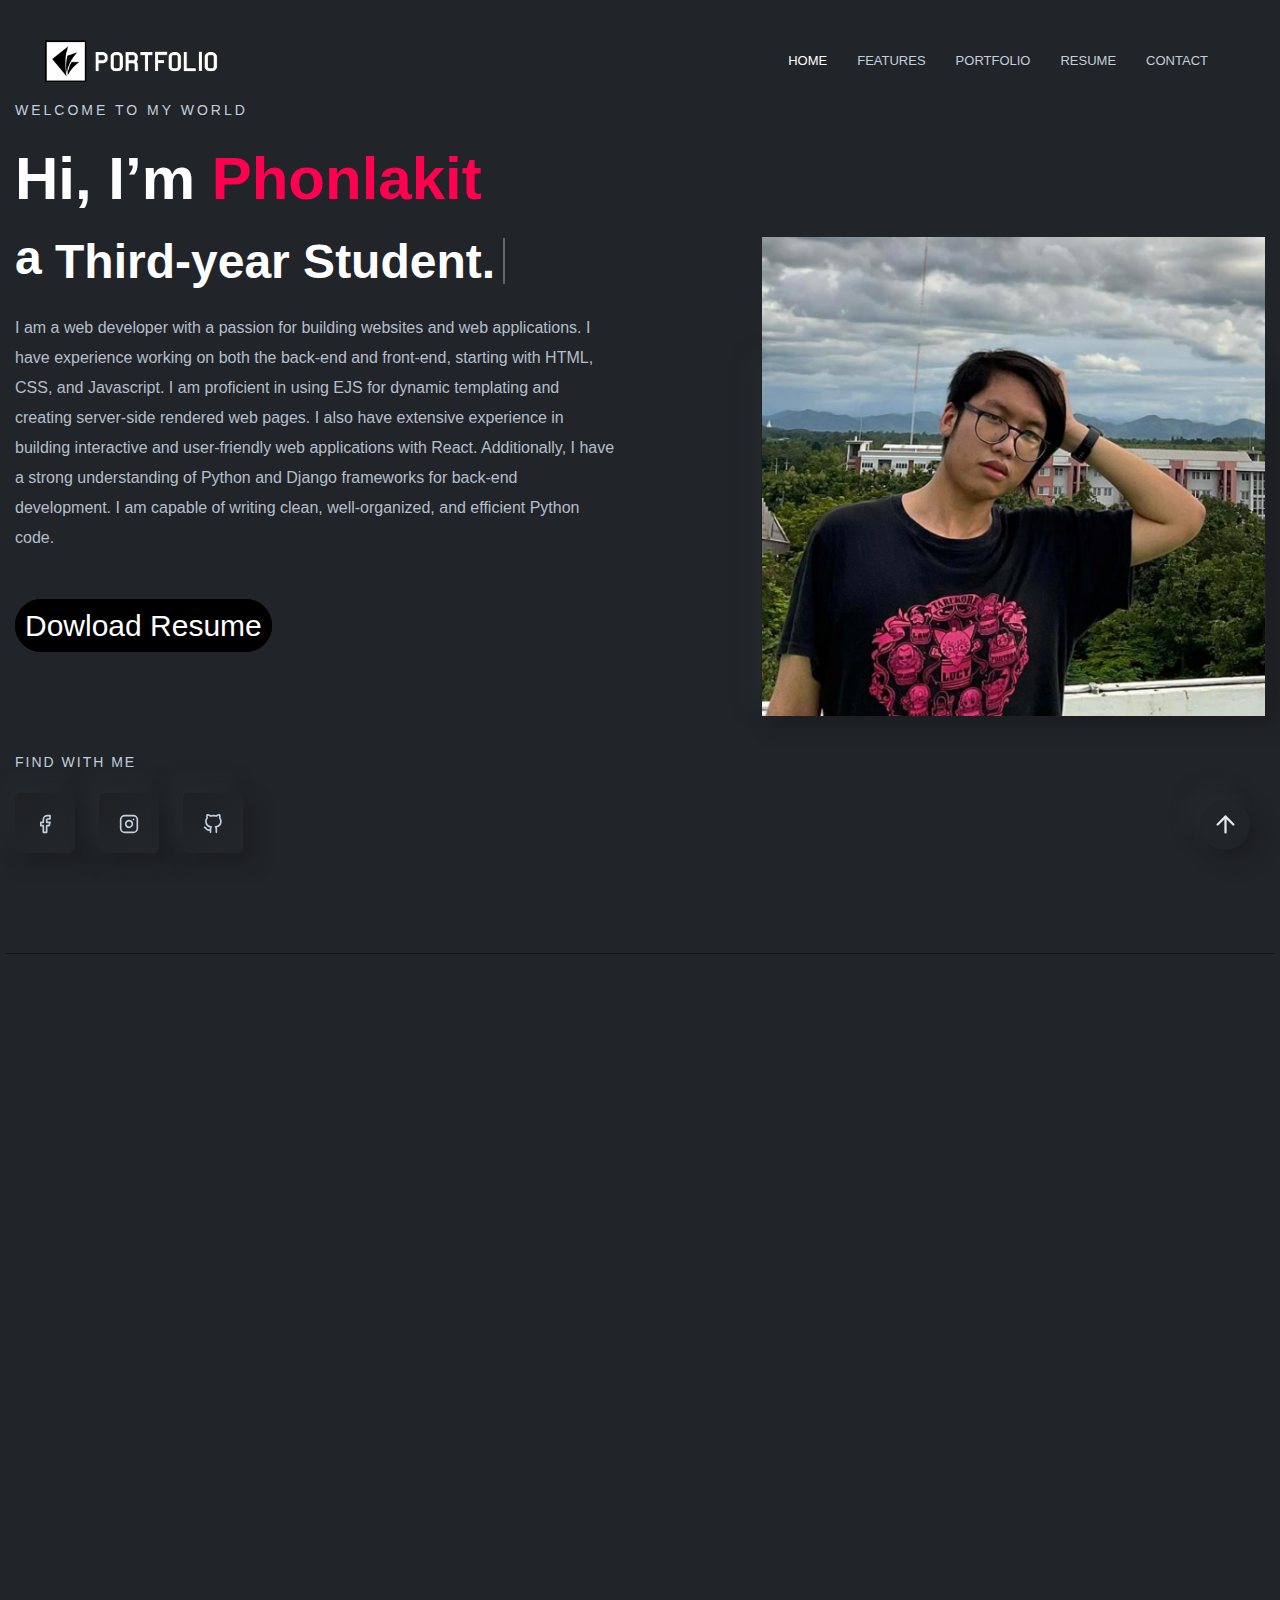
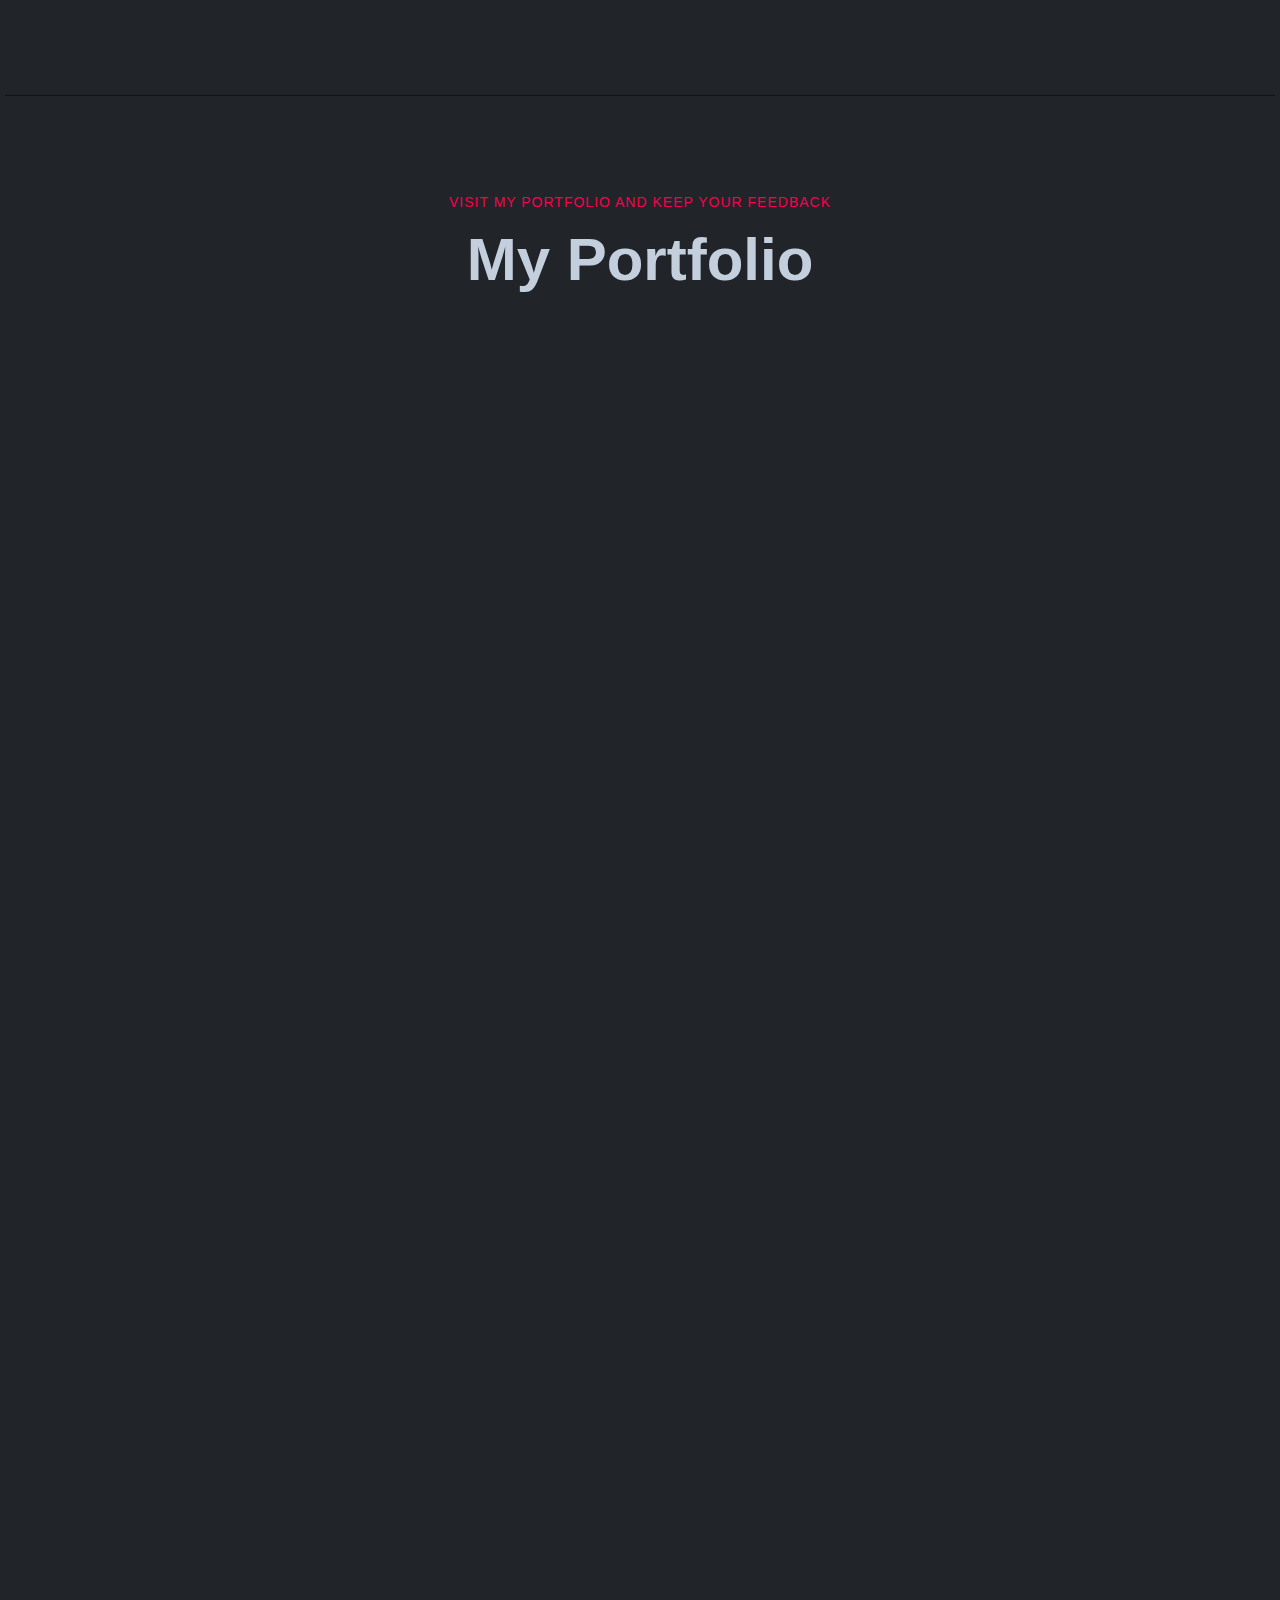
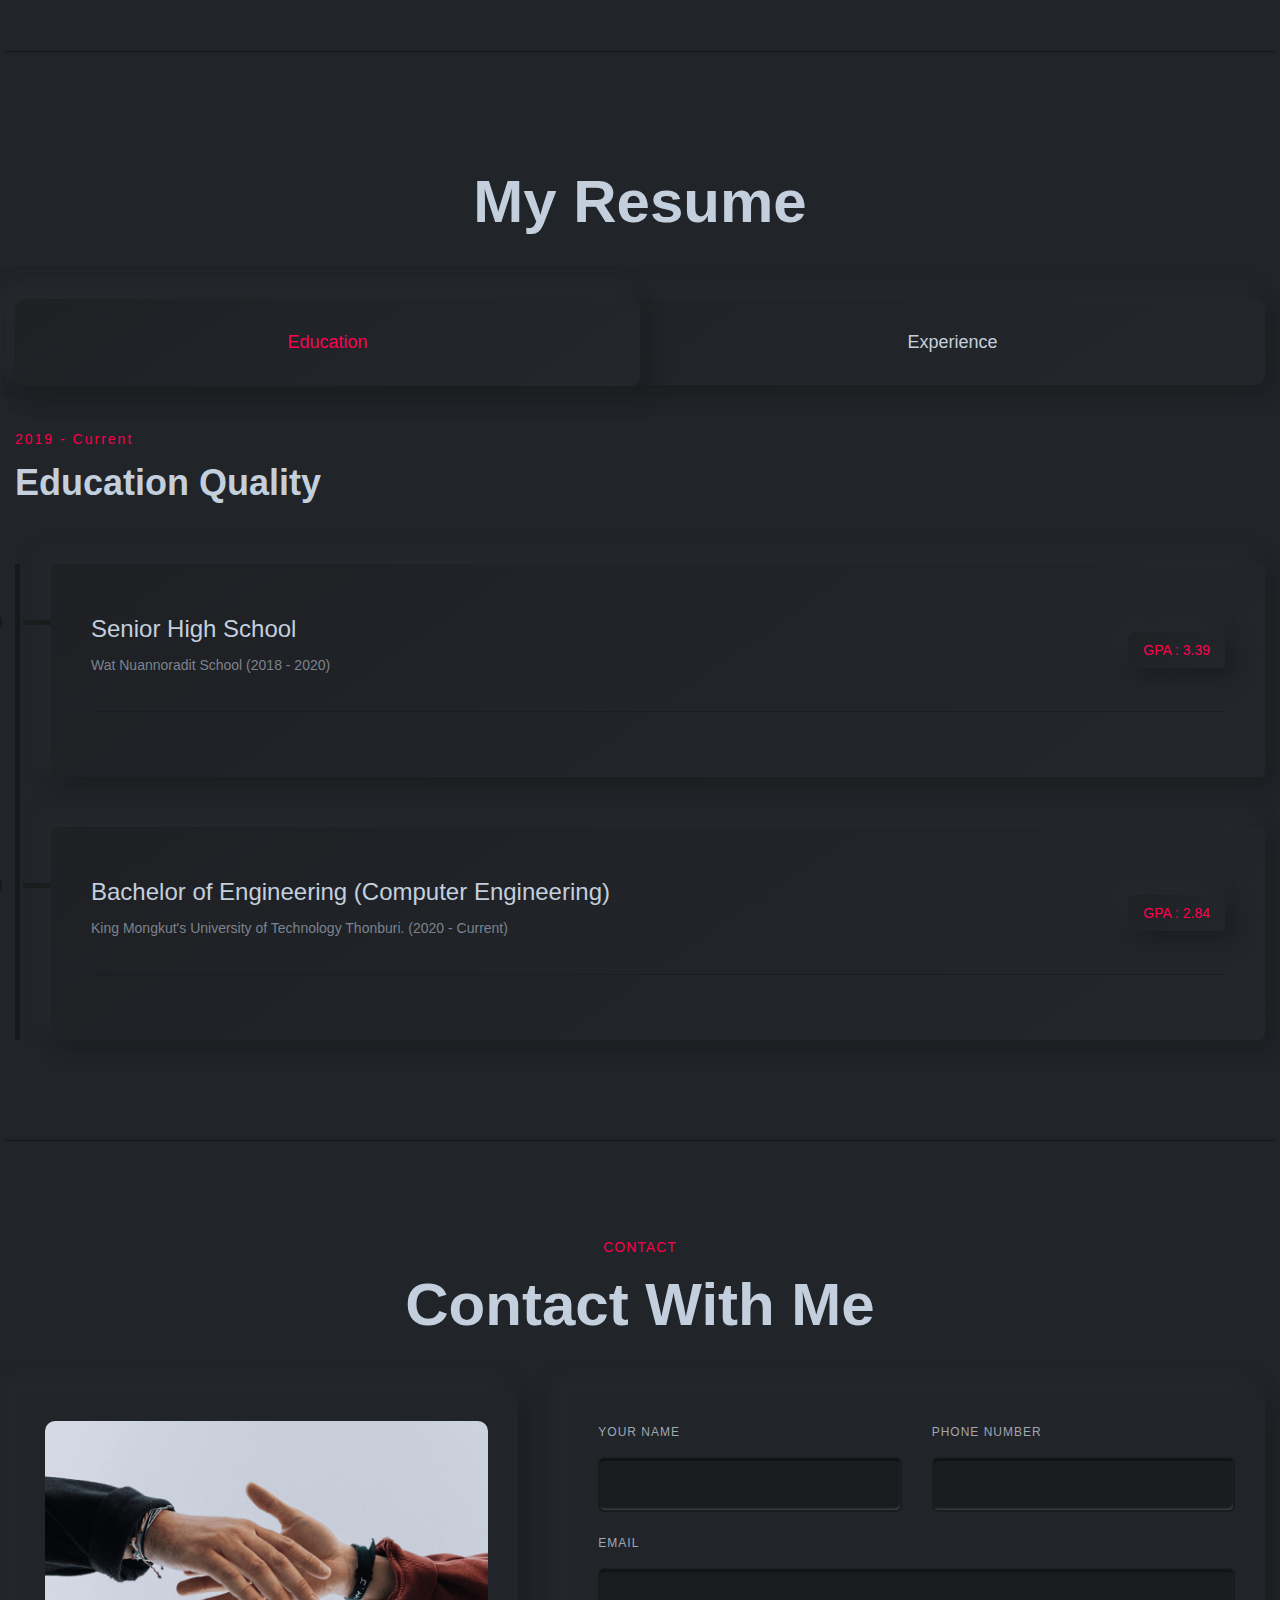
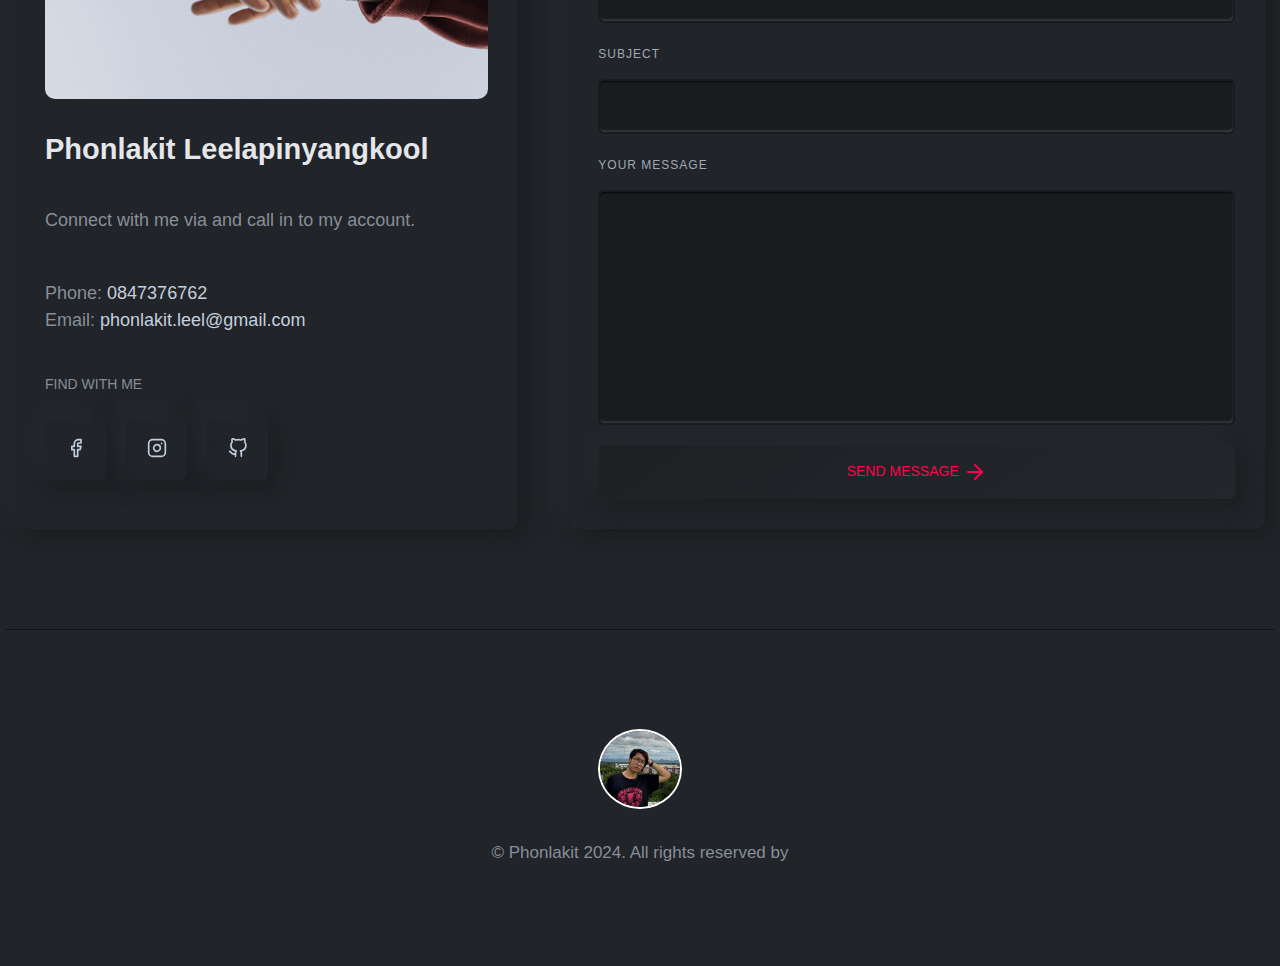
==== index.html @ 86d339d9 "Update index.html" ====
<!DOCTYPE html>
<html lang="en">

<head>
    <meta charset="utf-8">
    <meta http-equiv="x-ua-compatible" content="ie=edge">
    <title>Phonlakit Leelapinyangkool || Personal Portfolio</title>
    <meta name="robots" content="noindex, follow">
    <meta name="description" content="">
    <meta name="viewport" content="width=device-width, initial-scale=1, shrink-to-fit=no">
    <!-- Favicon -->
    <link rel="shortcut icon" type="image/x-icon" href="assets/images/favicon.ico">
    <!-- CSS 
    ============================================ -->
    <link rel="stylesheet" href="assets/css/vendor/bootstrap.min.css">
    <link rel="stylesheet" href="assets/css/vendor/slick.css">
    <link rel="stylesheet" href="assets/css/vendor/slick-theme.css">
    <link rel="stylesheet" href="assets/css/vendor/aos.css">
    <link rel="stylesheet" href="assets/css/plugins/feature.css">
    <!-- Style css -->
    <link rel="stylesheet" href="assets/css/style.css">
</head>

<body class="template-color-1 spybody" data-spy="scroll" data-target=".navbar-example2" data-offset="70">

    <!-- Start Header -->
    <header class="rn-header haeder-default black-logo-version header--fixed header--sticky">
        <div class="header-wrapper rn-popup-mobile-menu m--0 row align-items-center">
            <!-- Start Header Left -->
            <div class="col-lg-2 col-6">
                <div class="header-left">
                    <div class="logo">
                        <a href="index.html">
                            <img src="assets/images/logo/logo.png" alt="logo">
                        </a>
                    </div>
                </div>
            </div>
            <!-- End Header Left -->
            <!-- Start Header Center -->
            <div class="col-lg-10 col-6">
                <div class="header-center">
                    <nav id="sideNav" class="mainmenu-nav navbar-example2 d-none d-xl-block">
                        <!-- Start Mainmanu Nav -->
                        <ul class="primary-menu nav nav-pills">
                            <li class="nav-item"><a class="nav-link smoth-animation active" href="#home">Home</a></li>
                            <li class="nav-item"><a class="nav-link smoth-animation" href="#features">Features</a></li>
                            <li class="nav-item"><a class="nav-link smoth-animation" href="#portfolio">Portfolio</a></li>
                            <li class="nav-item"><a class="nav-link smoth-animation" href="#resume">Resume</a></li>
                            <li class="nav-item"><a class="nav-link smoth-animation" href="#contacts">Contact</a></li>
                        </ul>
                        <!-- End Mainmanu Nav -->
                    </nav>
                    <!-- Start Header Right  -->
                    <div class="header-right">
                        <!-- <a class="rn-btn" target="_blank" href="../../checkout/83025947/create_account.html?license=regular"><span>BUY NOW</span></a> -->
                        <div class="hamberger-menu d-block d-xl-none">
                            <i id="menuBtn" class="feather-menu humberger-menu"></i>
                        </div>
                        <div class="close-menu d-block">
                            <span class="closeTrigger">
                            <i data-feather="x"></i>
                        </span>
                        </div>
                    </div>
                    <!-- End Header Right  -->

                </div>
            </div>
            <!-- End Header Center -->
        </div>
    </header>
    <!-- End Header Area -->
    <!-- Start Popup Mobile Menu  -->
    <div class="popup-mobile-menu">
        <div class="inner">
            <div class="menu-top">
                <div class="menu-header">
                    <a class="logo" href="index.html">
                        <img src="assets/images/logo/logos-circle.png" alt="Personal Portfolio">
                    </a>
                    <div class="close-button">
                        <button class="close-menu-activation close"><i data-feather="x"></i></button>
                    </div>
                </div>
                <!-- <p class="discription">Inbio is a personal portfolio template. You can customize all.</p> -->
            </div>
            <div class="content">
                <ul class="primary-menu nav nav-pills">
                    <li class="nav-item"><a class="nav-link smoth-animation active" href="#home">Home</a></li>
                    <li class="nav-item"><a class="nav-link smoth-animation" href="#features">Features</a></li>
                    <li class="nav-item"><a class="nav-link smoth-animation" href="#portfolio">Portfolio</a></li>
                    <li class="nav-item"><a class="nav-link smoth-animation" href="#resume">Resume</a></li>
                    <li class="nav-item"><a class="nav-link smoth-animation" href="#contacts">Contact</a></li>
                </ul>
                <!-- social sharea area -->
                <div class="social-share-style-1 mt--40">
                    <span class="title">find with me</span>
                    <ul class="social-share d-flex liststyle">
                        <li class="facebook"><a href="https://www.facebook.com/profile.php?id=100003407221202"><svg xmlns="http://www.w3.org/2000/svg" width="24" height="24" viewbox="0 0 24 24" fill="none" stroke="currentColor" stroke-width="2" stroke-linecap="round" stroke-linejoin="round" class="feather feather-facebook">
                                    <path d="M18 2h-3a5 5 0 0 0-5 5v3H7v4h3v8h4v-8h3l1-4h-4V7a1 1 0 0 1 1-1h3z"></path>
                                </svg></a>
                        </li>
                        <li class="instagram"><a href="https://www.instagram.com/inaamajay/"><svg xmlns="http://www.w3.org/2000/svg" width="24" height="24" viewbox="0 0 24 24" fill="none" stroke="currentColor" stroke-width="2" stroke-linecap="round" stroke-linejoin="round" class="feather feather-instagram">
                                    <rect x="2" y="2" width="20" height="20" rx="5" ry="5"></rect>
                                    <path d="M16 11.37A4 4 0 1 1 12.63 8 4 4 0 0 1 16 11.37z"></path>
                                    <line x1="17.5" y1="6.5" x2="17.51" y2="6.5"></line>
                                </svg></a>
                        </li>
                    </ul>
                </div>
                <!-- end -->
            </div>
        </div>
    </div>
    <!-- End Popup Mobile Menu  -->

    <main class="main-page-wrapper">

        <!-- Start Slider Area -->
        <div id="home" class="rn-slider-area">
            <div class="slide slider-style-1">
                <div class="container">
                    <div class="row row--30 align-items-center">
                        <div class="order-2 order-lg-1 col-lg-7 mt_md--50 mt_sm--50 mt_lg--30">
                            <div class="content">
                                <div class="inner">
                                    <span class="subtitle">Welcome to my world</span>
                                    <h1 class="title">Hi, I’m <span>Phonlakit</span><br>
                                        <span class="header-caption" id="page-top">
                                            <!-- type headline start-->
                                            <span class="cd-headline clip is-full-width">
                                                <span>a </span>
                                        <!-- ROTATING TEXT -->
                                        <span class="cd-words-wrapper">
                                                    <b class="is-visible">Third-year Student.</b>
                                                    <b class="is-hidden">Back-End Developer.</b>
                                                    <b class="is-hidden">Front-End Developer.</b>
                                                </span>
                                        </span>
                                        <!-- type headline end -->
                                        </span>
                                    </h1>

                                    <div>
                                        <p class="description">I am a web developer with a passion for building websites and web applications. 
                                            I have experience working on both the back-end and front-end, starting with HTML, CSS, and Javascript. 
                                            I am proficient in using EJS for dynamic templating and creating server-side rendered web pages. 
                                            I also have extensive experience in building interactive and user-friendly web applications with React. Additionally, 
                                            I have a strong understanding of Python and Django frameworks for back-end development. 
                                            I am capable of writing clean, well-organized, and efficient Python code.</p> 
                                    </div>
                                    <div class="link_resume">
                                        <a class="link_resumes" href="https://drive.google.com/file/d/1Z5lo0MT5Xwk8sVPKBEE-4_jpTLNF9x72/view?usp=sharing" download > Dowload Resume </a>
                                    </div>
                                </div>
                                <div class="row">
                                    <div class="col-lg-6 col-xl-6 col-md-6 col-sm-6 col-12">
                                        <div class="social-share-inner-left">
                                            <span class="title">find with me</span>
                                            <ul class="social-share d-flex liststyle">
                                                <li class="facebook"><a href="https://www.facebook.com/profile.php?id=100003407221202"><i data-feather="facebook"></i></a>
                                                <li class="instagram"><a href="https://www.instagram.com/plk_few/"><i data-feather="instagram"></i></a>
                                                <li class="github"><a href="https://github.com/0Phonlakit"><i data-feather="github"></i></a>
                                            </ul>
                                        </div>
                                    </div>
                                </div>
                            </div>
                        </div>

                        <div class="order-1 order-lg-2 col-lg-5">
                            <div class="thumbnail">
                                <div class="inner">
                                    <img src="assets/images/slider/my-picture.png" alt="Personal Portfolio Images">
                                </div>
                            </div>
                        </div>
                    </div>
                </div>
            </div>
        </div>
        <!-- End Slider Area -->

        <!-- Start Service Area -->
        <div class="rn-service-area rn-section-gap section-separator" id="features">
            <div class="container">
                <div class="row">
                    <div class="col-lg-12">
                        <div class="section-title text-left" data-aos="fade-up" data-aos-duration="500" data-aos-delay="100" data-aos-once="true">
                            <span class="subtitle">Features</span>
                            <h2 class="title">What I Do</h2>
                        </div>
                    </div>
                </div>
                <div class="row row--25 mt_md--10 mt_sm--10">

                    <!-- Start Single Service -->
                    <div data-aos="fade-up" data-aos-duration="500" data-aos-delay="100" data-aos-once="true" class="col-lg-6 col-xl-4 col-md-6 col-sm-12 col-12 mt--50 mt_md--30 mt_sm--30">
                        <div class="rn-service">
                            <div class="inner">
                                <div class="icon">
                                    <i data-feather="grid"></i>
                                </div>
                                <div class="content">
                                    <h4 class="title"><a href="#">Back-End Development</a></h4>
                                    <p class="description">I have experience using Express.js and Django. I have efficiently developed back-end applications with proven expertise in delivering accurate and responsive results.</p>
                                </div>
                            </div>
                            <a class="over-link" href="#"></a>
                        </div>
                    </div>
                    <!-- End SIngle Service -->
                    <!-- Start Single Service -->
                    <div data-aos="fade-up" data-aos-duration="500" data-aos-delay="300" data-aos-once="true" class="col-lg-6 col-xl-4 col-md-6 col-sm-12 col-12 mt--50 mt_md--30 mt_sm--30">
                        <div class="rn-service">
                            <div class="inner">
                                <div class="icon">
                                    <i data-feather="layout"></i>
                                </div>
                                <div class="content">
                                    <h4 class="title"><a href="#">Front-End Development</a></h4>
                                    <p class="description"> I have experience using HTML, CSS, JavaScript, React, and jQuery. I have efficiently developed my front-end skills and have the ability to design and build effective and visually appealing web pages.</p>
                                </div>
                            </div>
                            <a class="over-link" href="#"></a>
                        </div>
                    </div>
                    <!-- End SIngle Service -->
                    <!-- Start Single Service -->
                    <div data-aos="fade-up" data-aos-duration="500" data-aos-delay="500" data-aos-once="true" class="col-lg-6 col-xl-4 col-md-6 col-sm-12 col-12 mt--50 mt_md--30 mt_sm--30">
                        <div class="rn-service">
                            <div class="inner">
                                <div class="icon">
                                    <i data-feather="check"></i>
                                </div>
                                <div class="content">
                                    <h4 class="title"><a href="#">Software Tester</a></h4>
                                    <p class="description"> I have experience using Postman to rigorously test my application by meticulously inspecting various HTTP requests originating from the website.</p>
                                    <!-- <a class="read-more-button" href="#"><i class="feather-arrow-right"></i></a> -->
                                </div>
                            </div>
                            <a class="over-link" href="#"></a>
                        </div>
                    </div>
                    <!-- End SIngle Service -->
                </div>
            </div>
        </div>
        <!-- End Service Area  -->

        <!-- Start Portfolio Area -->
        <div class="rn-portfolio-area rn-section-gap section-separator" id="portfolio">
            <div class="container">
                <div class="row">
                    <div class="col-lg-12">
                        <div class="section-title text-center">
                            <span class="subtitle">Visit my portfolio and keep your feedback</span>
                            <h2 class="title">My Portfolio</h2>
                        </div>
                    </div>
                </div>

                <div class="row row--25 mt--10 mt_md--10 mt_sm--10">
                    <!-- Start Single Portfolio -->
                    <div data-aos="fade-up" data-aos-delay="100" data-aos-once="true" class="col-lg-6 col-xl-4 col-md-6 col-12 mt--50 mt_md--30 mt_sm--30">
                        <div class="rn-portfolio" data-toggle="modal" data-target="#exampleModalCenterr">
                            <div class="inner">
                                <div class="thumbnail" style="overflow: auto; height: 200px;">
                                    <a href="javascript:void(0)">
                                        <img src="assets/images/portfolio/portfolio-00.png"  style="height:156px;" alt="Personal Portfolio Images">
                                    </a>
                                </div>
                                <div class="content">
                                    <div class="category-info">
                                        <div class="category-list">
                                            <a href="javascript:void(0)">Website</a>
                                        </div>
                                        <div class="meta">
                                            <span><a href="javascript:void(0)"><i class="feather-heart"></i></a> 71 </span>
                                        </div>
                                    </div>
                                    <h4 class="title"><a href="javascript:void(0)">Chat App<i class="feather-arrow-up-right"></i></a></h4>
                                </div>
                            </div>
                        </div>
                    </div>
                    <!-- End Single Portfolio -->
                    <!-- Start Single Portfolio -->
                    <div data-aos="fade-up" data-aos-delay="100" data-aos-once="true" class="col-lg-6 col-xl-4 col-md-6 col-12 mt--50 mt_md--30 mt_sm--30">
                        <div class="rn-portfolio" data-toggle="modal" data-target="#ee">
                            <div class="inner">
                                <div class="thumbnail" style="overflow: auto; height: 200px;">
                                    <a href="javascript:void(0)">
                                        <img src="assets/images/portfolio/portfolio-01.png"  style="height:156px;" alt="Personal Portfolio Images">
                                    </a>
                                </div>
                                <div class="content">
                                    <div class="category-info">
                                        <div class="category-list">
                                            <a href="javascript:void(0)">Website</a>
                                        </div>
                                        <div class="meta">
                                            <span><a href="javascript:void(0)"><i class="feather-heart"></i></a> 39 </span>
                                            </div>
                                        </div>
                                    <h4 class="title"><a href="javascript:void(0)">Books Reviewer App<i class="feather-arrow-up-right"></i></a></h4>
                                </div>
                            </div>
                        </div>
                    </div>
                            <!-- End Single Portfolio -->
                    <!-- Start Single Portfolio -->
                    <div data-aos="fade-up" data-aos-delay="300" data-aos-once="true" class="col-lg-6 col-xl-4 col-md-6 col-12 mt--50 mt_md--30 mt_sm--30">
                        <div class="rn-portfolio" data-toggle="modal" data-target="#exampleModalCente">
                            <div class="inner">
                                <div class="thumbnail" style="overflow: auto; height: 200px;">
                                    <a href="javascript:void(0)">
                                        <img src="assets/images/portfolio/portfolio-02.png"  style="height:156px;"  alt="Personal Portfolio Images">
                                    </a>
                                </div>
                                <div class="content">
                                    <div class="category-info">
                                        <div class="category-list">
                                            <a href="javascript:void(0)">Website</a>
                                        </div>
                                        <div class="meta">
                                            <span><a href="javascript:void(0)"><i class="feather-heart"></i></a> 120 </span>
                                        </div>
                                    </div>
                                    <h4 class="title"><a href="javascript:void(0)">E-commerce Website<i class="feather-arrow-up-right"></i></a></h4>
                                </div>
                            </div>
                        </div>
                    </div>
                    <!-- End Single Portfolio -->

                    <!-- Start Single Portfolio -->
                    <div data-aos="fade-up" data-aos-delay="100" data-aos-once="true" class="col-lg-6 col-xl-4 col-md-6 col-12 mt--50 mt_md--30 mt_sm--30">
                        <div class="rn-portfolio" data-toggle="modal" data-target="#exampleModalCent">
                            <div class="inner">
                                <div class="thumbnail" style="overflow: auto; height: 200px;">
                                    <a href="javascript:void(0)">
                                        <img src="assets/images/portfolio/portfolio-03.png"  style="height:156px;"   alt="Personal Portfolio Images">
                                    </a>
                                </div>
                                <div class="content">
                                    <div class="category-info">
                                        <div class="category-list">
                                            <a href="javascript:void(0)">Design Desktop App</a>
                                        </div>
                                        <div class="meta">
                                            <span><a href="javascript:void(0)"><i class="feather-heart"></i></a> 67 </span>
                                        </div>
                                    </div>
                                    <h4 class="title"><a href="javascript:void(0)">Spotify Desktop<i class="feather-arrow-up-right"></i></a></h4>
                                </div>
                            </div>
                        </div>
                    </div>
                    <!-- End Single Portfolio -->

                    <!-- Start Single Portfolio -->
                    <div data-aos="fade-up" data-aos-delay="100" data-aos-once="true" class="col-lg-6 col-xl-4 col-md-6 col-12 mt--50 mt_md--30 mt_sm--30">
                        <div class="rn-portfolio" data-toggle="modal" data-target="#exampleModalCen">
                            <div class="inner">
                                <div class="thumbnail" style="overflow: auto; height: 200px;">
                                    <a href="javascript:void(0)">
                                        <img src="assets/images/portfolio/portfolio-04.png"  style="height:156px;"   alt="Personal Portfolio Images">
                                    </a>
                                </div>
                                <div class="content">
                                    <div class="category-info">
                                        <div class="category-list">
                                            <a href="javascript:void(0)">Website</a>
                                        </div>
                                        <div class="meta">
                                            <span><a href="javascript:void(0)"><i class="feather-heart"></i></a> 80 </span>
                                        </div>
                                    </div>
                                    <h4 class="title"><a href="javascript:void(0)">Weather Website<i class="feather-arrow-up-right"></i></a></h4>
                                </div>
                            </div>
                        </div>
                    </div>
                    <!-- End Single Portfolio -->

                    <!-- Start Single Portfolio -->
                    <div data-aos="fade-up" data-aos-delay="300" data-aos-once="true" class="col-lg-6 col-xl-4 col-md-6 col-12 mt--50 mt_md--30 mt_sm--30">
                        <div class="rn-portfolio" data-toggle="modal" data-target="#exampleModalCe">
                            <div class="inner">
                                <div class="thumbnail" style="overflow: auto; height: 200px;">
                                    <a href="javascript:void(0)">
                                        <img src="assets/images/portfolio/portfolio-05.png"  style="height:156px;"  alt="Personal Portfolio Images">
                                    </a>
                                </div>
                                <div class="content">
                                    <div class="category-info">
                                        <div class="category-list">
                                            <a href="javascript:void(0)">Website</a>
                                        </div>
                                        <div class="meta">
                                            <span><a href="javascript:void(0)"><i class="feather-heart"></i></a> 20 </span>
                                        </div>
                                    </div>
                                    <h4 class="title"><a href="javascript:void(0)">Blog Website<i class="feather-arrow-up-right"></i></a></h4>
                                </div>
                            </div>
                        </div>
                    </div>
                    <!-- End Single Portfolio -->

                    <!-- Start Single Portfolio -->
                    <div data-aos="fade-up" data-aos-delay="500" data-aos-once="true" class="col-lg-6 col-xl-4 col-md-6 col-12 mt--50 mt_md--30 mt_sm--30">
                        <div class="rn-portfolio" data-toggle="modal" data-target="#exampleModal">
                            <div class="inner">
                                <div class="thumbnail" style="overflow: auto; height: 200px;">
                                    <a href="javascript:void(0)">
                                        <img src="assets/images/portfolio/portfolio-06.png" style="height:156px;" alt="Personal Portfolio Images">
                                    </a>
                                </div>
                                <div class="content">
                                    <div class="category-info">
                                        <div class="category-list">
                                            <a href="javascript:void(0)">Static Website</a>
                                        </div>
                                        <div class="meta">
                                            <span><a href="javascript:void(0)"><i class="feather-heart"></i></a> 5 </span>
                                        </div>
                                    </div>
                                    <h4 class="title"><a href="javascript:void(0)">Dice Game<i class="feather-arrow-up-right"></i></a></h4>
                                </div>
                            </div>
                        </div>
                    </div>
                    <!-- End Single Portfolio -->
                </div>
            </div>
        </div>
        <!-- End portfolio Area -->

        <!-- Start Resume Area -->
        <div class="rn-resume-area rn-section-gap section-separator" id="resume">
            <div class="container">
                <div class="row">
                    <div class="col-lg-12">
                        <div class="section-title text-center">
                            <h2 class="title">My Resume</h2>
                        </div>
                    </div>
                </div>
                <div class="row mt--45">
                    <div class="col-lg-12">
                        <ul class="rn-nav-list nav nav-tabs nav-fill" id="myTabs" role="tablist">
                            <li class="nav-item">
                                <a class="nav-link active" id="education-tab" data-toggle="tab" href="#education" role="tab" aria-controls="education" aria-selected="true">education</a>
                            </li>
                        <li class="nav-item">
                            <a class="nav-link" id="experience-tab" data-toggle="tab" href="#experience" role="tab" aria-controls="experience" aria-selected="false">experience</a>
                        </li>
                    </ul>
                        <!-- Start Tab Content Wrapper  -->
                        <div class="rn-nav-content tab-content" id="myTabContents">
                            <!-- Start Single Tab  -->
                            <div class="tab-pane show active fade single-tab-area" id="education" role="tabpanel" aria-labelledby="education-tab">
                                <div class="personal-experience-inner mt--40">
                                    <div class="row">
                                        <!-- Start Skill List Area  -->
                                        <div class="col-lg-12 col-md-12 col-12">
                                            <div class="content">
                                                <span class="subtitle">2019 - Current</span>
                                                <h4 class="maintitle">Education Quality</h4>
                                                <div class="experience-list">

                                                    <!-- Start Single List  -->
                                                    <div class="resume-single-list">
                                                        <div class="inner">
                                                            <div class="heading">
                                                                <div class="title">
                                                                    <h4>Senior High School</h4>
                                                                    <span>Wat Nuannoradit School (2018 - 2020)</span>
                                                                </div>
                                                                <div class="date-of-time">
                                                                    <span>GPA : 3.39</span>
                                                                </div>
                                                            </div>

                                                        </div>
                                                    </div>
                                                    <!-- End Single List  -->

                                                    <!-- Start Single List  -->
                                                    <div class="resume-single-list">
                                                        <div class="inner">
                                                            <div class="heading">
                                                                <div class="title">
                                                                    <h4>Bachelor of Engineering (Computer Engineering) </h4>
                                                                    <span>King Mongkut's University of Technology Thonburi. (2020 - Current)</span>
                                                                </div>
                                                                <div class="date-of-time">
                                                                    <span>GPA : 2.84</span>
                                                                </div>
                                                            </div>
                                                        </div>
                                                    </div>
                                                    <!-- End Single List  -->
                                                </div>
                                            </div>
                                        </div>
                                    </div>
                                </div>
                            </div>
                            <!-- End Skill List Area  -->
                            <!-- Start Single Tab  -->
                            <div class="tab-pane fade" id="experience" role="tabpanel" aria-labelledby="experience-tab">
                                <div class="personal-experience-inner mt--40">
                                    <div class="row">
                                        <!-- Start Skill List Area 2nd  -->
                                        <div class="col-lg-12 col-md-12 col-12 mt_md--60 mt_sm--60">
                                            <div class="content">
                                                <span class="subtitle">2021 - Current</span>
                                                <h4 class="maintitle">Experience</h4>
                                                <div class="experience-list">

                                                    <!-- Start Single List  -->
                                                    <div class="resume-single-list">
                                                        <div class="inner">
                                                            <div class="heading">
                                                                <div class="title">
                                                                    <h4>Project on Internet of Things (IoT)</h4>
                                                                    <span>Project in Year 1</span>
                                                                </div>
                                                                <div class="date-of-time">
                                                                    <span> 2021 </span>
                                                                </div>
                                                            </div>
                                                            <p class="description">I developed a simulated Network Attached Storage (NAS) application on a Raspberry Pi 5, which is still on a local network.</p>
                                                        </div>
                                                    </div>
                                                    <!-- End Single List  -->

                                                    <!-- Start Single List  -->
                                                    <div class="resume-single-list">
                                                        <div class="inner">
                                                            <div class="heading">
                                                                <div class="title">
                                                                    <h4>Project on Electric Vehicle Electrical System Installation</h4>
                                                                    <span>Project in Year 2</span>
                                                                </div>
                                                                <div class="date-of-time">
                                                                    <span> 2022 </span>
                                                                </div>
                                                            </div>
                                                            <p class="description">This was a project I worked on with mechanical engineering students in my second year. My role was to install the electrical system for the electric car, including the forward propulsion system, the reverse propulsion system, and the braking system.</p>
                                                        </div>
                                                    </div>
                                                    <!-- End Single List  -->

                                                    <!-- Start Single List  -->
                                                    <div class="resume-single-list">
                                                        <div class="inner">
                                                            <div class="heading">
                                                                <div class="title">
                                                                    <h4>Website Developer</h4>
                                                                    <span>Project in Year 3</span>
                                                                </div>
                                                                <div class="date-of-time">
                                                                    <span> 2023 </span>
                                                                </div>
                                                            </div>
                                                            <p class="description">This was a project where I developed an e-commerce application for buying and selling products through an online website. The website included various features such as a product purchase system, a member registration and login system, and a product search system.</p>
                                                        </div>
                                                    </div>
                                                </div>
                                            </div>
                                        </div>
                                    </div>
                                </div>
                            </div>
                            <!-- End Single Tab  -->
                        </div>
                    </div>
                </div>
            </div>
        </div>
        <!-- End Resume Area -->
        <!-- Start Testimonia Area  -->

        <!-- End Testimonia Area  -->
        <!-- Start Client Area -->

        <!-- ENd Mews Area -->
        <!-- Start Contact section -->
        <div class="rn-contact-area rn-section-gap section-separator" id="contacts">
            <div class="container">
                <div class="row">
                    <div class="col-lg-12">
                        <div class="section-title text-center">
                            <span class="subtitle">Contact</span>
                            <h2 class="title">Contact With Me</h2>
                        </div>
                    </div>
                </div>
                <div class="row mt--50 mt_md--40 mt_sm--40 mt-contact-sm">
                    <div class="col-lg-5">
                        <div class="contact-about-area">
                            <div class="thumbnail">
                                <img src="assets/images/contact/contact1.png" alt="contact-img">
                            </div>
                            <div class="title-area">
                                <h4 class="title">Phonlakit Leelapinyangkool</h4>
                                <hr />
                            </div>
                            <div class="description">
                                <p>Connect with me via and call in to my account.</p>
                                <hr />
                                <span class="phone">Phone: <a href="#">0847376762</a></span>
                                <span class="mail">Email: <a href="mailto:phonlakit.leel@gmail.com">phonlakit.leel@gmail.com</a></span>
                                <hr />
                            </div>
                            <div class="social-area">
                                <div class="name">FIND WITH ME</div>
                                <div class="social-icone">
                                    <a href="https://www.facebook.com/profile.php?id=100003407221202"><i data-feather="facebook"></i></a>
                                    <a href="https://www.instagram.com/plk_few/"><i data-feather="instagram"></i></a>
                                    <a href="https://github.com/0Phonlakit"><i data-feather="github"></i></a>
                                </div>
                            </div>
                        </div>
                    </div>
                    <div data-aos-delay="600" class="col-lg-7 contact-input">
                        <div class="contact-form-wrapper">
                            <div class="introduce">

                                <form class="rnt-contact-form rwt-dynamic-form row" id="contact-form" method="POST" action="mail.php">

                                    <div class="col-lg-6">
                                        <div class="form-group">
                                            <label for="contact-name">Your Name</label>
                                            <input class="form-control form-control-lg" name="contact-name" id="contact-name" type="text">
                                        </div>
                                    </div>

                                    <div class="col-lg-6">
                                        <div class="form-group">
                                            <label for="contact-phone">Phone Number</label>
                                            <input class="form-control" name="contact-phone" id="contact-phone" type="text">
                                        </div>
                                    </div>

                                    <div class="col-lg-12">
                                        <div class="form-group">
                                            <label for="contact-email">Email</label>
                                            <input class="form-control form-control-sm" id="contact-email" name="contact-email" type="email">
                                        </div>
                                    </div>

                                    <div class="col-lg-12">
                                        <div class="form-group">
                                            <label for="subject">subject</label>
                                            <input class="form-control form-control-sm" id="subject" name="subject" type="text">
                                        </div>
                                    </div>

                                    <div class="col-lg-12">
                                        <div class="form-group">
                                            <label for="contact-message">Your Message</label>
                                            <textarea name="contact-message" id="contact-message" cols="30" rows="10"></textarea>
                                        </div>
                                    </div>

                                    <div class="col-lg-12">
                                        <button name="submit" type="submit" id="submit" class="rn-btn">
                                            <span>SEND MESSAGE</span>
                                            <i data-feather="arrow-right"></i>
                                        </button>
                                    </div>
                                </form>
                            </div>
                        </div>
                    </div>
                </div>
            </div>
        </div>
        <!-- End Contuct section -->

   <!-- Modal Portfolio Body area Start -->
   <div class="modal fade" id="exampleModalCenterr" tabindex="-1" role="dialog" aria-hidden="true">
    <div class="modal-dialog modal-dialog-centered" role="document">
        <div class="modal-content">
            <div class="modal-header">
                <button type="button" class="close" data-dismiss="modal" aria-label="Close">
                    <span aria-hidden="true"><i data-feather="x"></i></span>
                </button>
            </div>
            <div class="modal-body">
                <div class="row">

                    <div class="col-lg-6">
                        <div class="portfolio-popup-thumbnail">
                            <div class="image">
                                <img class="w-100" src="assets/images/portfolio/portfolio-00-sup.png" alt="slide">
                            </div>
                        </div>
                    </div>

                    <div class="col-lg-6">
                        <div class="text-content">
                            <h3>
                                <span>Website - System</span> UI UX Design and development.
                            </h3>
                            <p class="mb--30">This website enables real-time group chat functionality using Javascript in conjunction with express.js and utilizes socket.io for two-way communication between web browsers and the server.</p>
                            <div class="button-group mt--20">
                                <a href="#" class="rn-btn thumbs-icon">
                                    <span>LIKE THIS</span>
                                    <i data-feather="thumbs-up"></i>
                                </a>
                                <a href="https://github.com/0Phonlakit/Chat-App" class="rn-btn">
                                    <span>VIEW PROJECT</span>
                                    <i data-feather="chevron-right"></i>
                                </a>
                            </div>

                        </div>
                        <!-- End of .text-content -->
                    </div>
                </div>
                <!-- End of .row Body-->
            </div>
        </div>
    </div>
</div>
<!-- End Modal Portfolio area -->
        
        <!-- Modal Portfolio Body area Start -->
   <div class="modal fade" id="ee" tabindex="-1" role="dialog" aria-hidden="true">
    <div class="modal-dialog modal-dialog-centered" role="document">
        <div class="modal-content">
            <div class="modal-header">
                <button type="button" class="close" data-dismiss="modal" aria-label="Close">
                    <span aria-hidden="true"><i data-feather="x"></i></span>
                </button>
            </div>
            <div class="modal-body">
                <div class="row">

                    <div class="col-lg-6">
                        <div class="portfolio-popup-thumbnail">
                            <div class="image">
                                <img class="w-100" src="assets/images/portfolio/portfolio-01-sup.png" alt="slide">
                            </div>
                        </div>
                    </div>

                    <div class="col-lg-6">
                        <div class="text-content">
                            <h3>
                                <span>Website - Design</span> Back-end Development.
                            </h3>
                            <p class="mb--30">This website allows users to read, write, and search for book reviews. It is built using Javascript and express.js, and all review data is stored in postgresql.</p>
                            <div class="button-group mt--20">
                                <a href="#" class="rn-btn thumbs-icon">
                                    <span>LIKE THIS</span>
                                    <i data-feather="thumbs-up"></i>
                                </a>
                                <a href="https://github.com/0Phonlakit/Books-Reviewer-App" class="rn-btn">
                                    <span>VIEW PROJECT</span>
                                    <i data-feather="chevron-right"></i>
                                </a>
                            </div>
                        </div>
                    </div>
                </div>
            </div>
        </div>
    </div>
</div>
<!-- End Modal Portfolio area -->

 <!-- Modal Portfolio Body area Start -->
 <div class="modal fade" id="exampleModalCente" tabindex="-1" role="dialog" aria-hidden="true">
    <div class="modal-dialog modal-dialog-centered" role="document">
        <div class="modal-content">
            <div class="modal-header">
                <button type="button" class="close" data-dismiss="modal" aria-label="Close">
                    <span aria-hidden="true"><i data-feather="x"></i></span>
                </button>
            </div>
            <div class="modal-body">
                <div class="row">

                    <div class="col-lg-6">
                        <div class="portfolio-popup-thumbnail">
                            <div class="image">
                                <img class="w-100" src="assets/images/portfolio/portfolio-02-sup.png" alt="slide">
                            </div>
                        </div>
                    </div>

                    <div class="col-lg-6">
                        <div class="text-content">
                            <h3>
                                <span>Website - Design</span> Full Stack Developer.
                            </h3>
                            <p class="mb--30">Online Marketplace Website using Python and Django Framework</p>
                            <div class="button-group mt--20">
                                <a href="#" class="rn-btn thumbs-icon">
                                    <span>LIKE THIS</span>
                                    <i data-feather="thumbs-up"></i>
                                </a>
                                <a href="https://github.com/0Phonlakit/E-commerce-Project" class="rn-btn">
                                    <span>VIEW PROJECT</span>
                                    <i data-feather="chevron-right"></i>
                                </a>
                            </div>

                        </div>
                        <!-- End of .text-content -->
                    </div>
                </div>
                <!-- End of .row Body-->
            </div>
        </div>
    </div>
</div>
<!-- End Modal Portfolio area -->

 <!-- Modal Portfolio Body area Start -->
 <div class="modal fade" id="exampleModalCent" tabindex="-1" role="dialog" aria-hidden="true">
    <div class="modal-dialog modal-dialog-centered" role="document">
        <div class="modal-content">
            <div class="modal-header">
                <button type="button" class="close" data-dismiss="modal" aria-label="Close">
                    <span aria-hidden="true"><i data-feather="x"></i></span>
                </button>
            </div>
            <div class="modal-body">
                <div class="row">

                    <div class="col-lg-6">
                        <div class="portfolio-popup-thumbnail">
                            <div class="image">
                                <img class="w-100" src="assets/images/portfolio/portfolio-03.png" alt="slide">
                            </div>
                        </div>
                    </div>

                    <div class="col-lg-6">
                        <div class="text-content">
                            <h3>
                                <span>Desktop App - Design</span> Front-end Development.
                            </h3>
                            <p class="mb--30">This project involves designing a desktop application for Spotify using Javascript and Electron. Electron is a framework that allows developers to build cross-platform desktop applications using web technologies such as HTML, CSS, and Javascript.</p>
                            <div class="button-group mt--20">
                                <a href="#" class="rn-btn thumbs-icon">
                                    <span>LIKE THIS</span>
                                    <i data-feather="thumbs-up"></i>
                                </a>
                                <a href="https://github.com/0Phonlakit/Spotify-Desktop-App" class="rn-btn">
                                    <span>VIEW PROJECT</span>
                                    <i data-feather="chevron-right"></i>
                                </a>
                            </div>

                        </div>
                        <!-- End of .text-content -->
                    </div>
                </div>
                <!-- End of .row Body-->
            </div>
        </div>
    </div>
</div>
<!-- End Modal Portfolio area -->
 <!-- Modal Portfolio Body area Start -->
 <div class="modal fade" id="exampleModalCen" tabindex="-1" role="dialog" aria-hidden="true">
    <div class="modal-dialog modal-dialog-centered" role="document">
        <div class="modal-content">
            <div class="modal-header">
                <button type="button" class="close" data-dismiss="modal" aria-label="Close">
                    <span aria-hidden="true"><i data-feather="x"></i></span>
                </button>
            </div>
            <div class="modal-body">
                <div class="row">

                    <div class="col-lg-6">
                        <div class="portfolio-popup-thumbnail">
                            <div class="image">
                                <img class="w-100" src="assets/images/portfolio/portfolio-04-sup.png" alt="slide">
                            </div>
                        </div>
                    </div>

                    <div class="col-lg-6">
                        <div class="text-content">
                            <h3>
                                <span>Website - Design</span> Back-end Development.
                            </h3>
                            <p class="mb--30">This system displays real-time weather information using Javascript in conjunction with express.js and Embedded JavaScript templates (EJS). Data is retrieved through public APIs.</p>
                            <div class="button-group mt--20">
                                <a href="#" class="rn-btn thumbs-icon">
                                    <span>LIKE THIS</span>
                                    <i data-feather="thumbs-up"></i>
                                </a>
                                <a href="https://github.com/0Phonlakit/Weather-App" class="rn-btn">
                                    <span>VIEW PROJECT</span>
                                    <i data-feather="chevron-right"></i>
                                </a>
                            </div>

                        </div>
                        <!-- End of .text-content -->
                    </div>
                </div>
                <!-- End of .row Body-->
            </div>
        </div>
    </div>
</div>
<!-- End Modal Portfolio area -->
 <!-- Modal Portfolio Body area Start -->
 <div class="modal fade" id="exampleModalCe" tabindex="-1" role="dialog" aria-hidden="true">
    <div class="modal-dialog modal-dialog-centered" role="document">
        <div class="modal-content">
            <div class="modal-header">
                <button type="button" class="close" data-dismiss="modal" aria-label="Close">
                    <span aria-hidden="true"><i data-feather="x"></i></span>
                </button>
            </div>
            <div class="modal-body">
                <div class="row">

                    <div class="col-lg-6">
                        <div class="portfolio-popup-thumbnail">
                            <div class="image">
                                <img class="w-100" src="assets/images/portfolio/portfolio-05-sup.png" alt="slide">
                            </div>
                        </div>
                    </div>

                    <div class="col-lg-6">
                        <div class="text-content">
                            <h3>
                                <span>Website - Design</span> Back-end Development.
                            </h3>
                            <p class="mb--30">This system allows users to create daily TO DO lists using Javascript in conjunction with express.js and Embedded JavaScript templates (EJS).</p>
                            <div class="button-group mt--20">
                                <a href="#" class="rn-btn thumbs-icon">
                                    <span>LIKE THIS</span>
                                    <i data-feather="thumbs-up"></i>
                                </a>
                                <a href="https://github.com/0Phonlakit/Blog-App" class="rn-btn">
                                    <span>VIEW PROJECT</span>
                                    <i data-feather="chevron-right"></i>
                                </a> 
                            </div>

                        </div>
                        <!-- End of .text-content -->
                    </div>
                </div>
                <!-- End of .row Body-->
            </div>
        </div>
    </div>
</div>
<!-- End Modal Portfolio area -->
 <!-- Modal Portfolio Body area Start -->
 <div class="modal fade" id="exampleModalC" tabindex="-1" role="dialog" aria-hidden="true">
    <div class="modal-dialog modal-dialog-centered" role="document">
        <div class="modal-content">
            <div class="modal-header">
                <button type="button" class="close" data-dismiss="modal" aria-label="Close">
                    <span aria-hidden="true"><i data-feather="x"></i></span>
                </button>
            </div>
            <div class="modal-body">
                <div class="row">

                    <div class="col-lg-6">
                        <div class="portfolio-popup-thumbnail">
                            <div class="image">
                                <img class="w-100" src="assets/images/portfolio/portfolio-05-sup.png" alt="slide">
                            </div>
                        </div>
                    </div>
                </div>
                <!-- End of .row Body-->
            </div>
        </div>
    </div>
</div>
<!-- End Modal Portfolio area -->
 <!-- Modal Portfolio Body area Start -->
 <div class="modal fade" id="exampleModal" tabindex="-1" role="dialog" aria-hidden="true">
    <div class="modal-dialog modal-dialog-centered" role="document">
        <div class="modal-content">
            <div class="modal-header">
                <button type="button" class="close" data-dismiss="modal" aria-label="Close">
                    <span aria-hidden="true"><i data-feather="x"></i></span>
                </button>
            </div>
            <div class="modal-body">
                <div class="row">

                    <div class="col-lg-6">
                        <div class="portfolio-popup-thumbnail">
                            <div class="image">
                                <img class="w-100" src="assets/images/portfolio/portfolio-06.png" alt="slide">
                            </div>
                        </div>
                    </div>

                    <div class="col-lg-6">
                        <div class="text-content">
                            <h3>
                                <span>Website - Design</span> Back-end Development.
                            </h3>
                            <p class="mb--30">This is a simple dice-rolling system for two players that uses Pure Javascript. The system uses a random number generator to generate the dice rolls.</p>
                            <div class="button-group mt--20">
                                <a href="#" class="rn-btn thumbs-icon">
                                    <span>LIKE THIS</span>
                                    <i data-feather="thumbs-up"></i>
                                </a>
                                <a href="https://github.com/0Phonlakit/Dice-game" class="rn-btn">
                                    <span>VIEW PROJECT</span>
                                    <i data-feather="chevron-right"></i>
                                </a>
                            </div>

                        </div>
                        <!-- End of .text-content -->
                    </div>
                </div>
                <!-- End of .row Body-->
            </div>
        </div>
    </div>
</div>
<!-- End Modal Portfolio area -->
<!-- Back to  top Start -->
<div class="backto-top"> <div>
    <i data-feather="arrow-up"></i>
</div>
<div class="demo-modal-area">
    <div class="wrapper">
        <div class="close-icon">
            <button class="demo-close-btn"><span class="feather-x"></span></button>
        </div>
    </div>
</div>
<!-- End Modal Area  -->
</main>

<!-- Start Footer Area -->
<div class="rn-footer-area rn-section-gap section-separator">
    <div class="container">
        <div class="row">
            <div class="col-lg-12">
                <div class="footer-area text-center">
                    <div class="logo">
                        <a href="index.html">
                            <img src="assets/images/slider/my-picture.png" alt="logo" style="border-radius: 50%; border: 2px solid white;" width="80%">
                        </a>
                    </div>
                    <p class="description mt--30">© Phonlakit 2024. All rights reserved by <a target="_blank"></a></p>
                </div>
            </div>
        </div>
    </div>
</div>
<!-- End Footer Area -->

    <!-- JS ============================================ -->
    <script src="assets/js/vendor/jquery.js"></script>
    <script src="assets/js/vendor/modernizer.min.js"></script>
    <script src="assets/js/vendor/feather.min.js"></script>
    <script src="assets/js/vendor/slick.min.js"></script>
    <script src="assets/js/vendor/bootstrap.js"></script>
    <script src="assets/js/vendor/text-type.js"></script>
    <script src="assets/js/vendor/wow.js"></script>
    <script src="assets/js/vendor/aos.js"></script>
    <script src="assets/js/vendor/particles.js"></script>
    <!-- main JS -->
    <script src="assets/js/main.js"></script>
</body>

</html>
---- assets/css/plugins/feature.css ----
@font-face{font-family:'Feather';src:url('../../fonts/Feather.ttf') format('truetype'),url('../../fonts/Feather.woff') format('woff'),url('../../fonts/Feather.svg') format('svg');font-weight:normal;font-style:normal}[class^="feather-"],[class*=" feather-"]{font-family:'feather' !important;speak:none;font-style:normal;font-weight:normal;font-variant:normal;text-transform:none;line-height:1;-webkit-font-smoothing:antialiased;-moz-osx-font-smoothing:grayscale}.feather-activity:before{content:"\e900"}.feather-airplay:before{content:"\e901"}.feather-alecirclert-:before{content:"\e902"}.feather-alert-octagon:before{content:"\e903"}.feather-alert-triangle:before{content:"\e904"}.feather-align-center:before{content:"\e905"}.feather-align-justify:before{content:"\e906"}.feather-align-left:before{content:"\e907"}.feather-align-right:before{content:"\e908"}.feather-anchor:before{content:"\e909"}.feather-aperture:before{content:"\e90a"}.feather-archive:before{content:"\e90b"}.feather-arrow-down:before{content:"\e90c"}.feather-arrow-down-circle:before{content:"\e90d"}.feather-arrow-down-left:before{content:"\e90e"}.feather-arrow-down-right:before{content:"\e90f"}.feather-arrow-left:before{content:"\e910"}.feather-arrow-left-circle:before{content:"\e911"}.feather-arrow-right:before{content:"\e912"}.feather-arrow-right-circle:before{content:"\e913"}.feather-arrow-up:before{content:"\e914"}.feather-arrow-up-circle:before{content:"\e915"}.feather-arrow-up-left:before{content:"\e916"}.feather-arrow-up-right:before{content:"\e917"}.feather-at-sign:before{content:"\e918"}.feather-award:before{content:"\e919"}.feather-bar-chart:before{content:"\e91a"}.feather-bar-chart-2:before{content:"\e91b"}.feather-battery:before{content:"\e91c"}.feather-battery-charging:before{content:"\e91d"}.feather-bell:before{content:"\e91e"}.feather-bell-off:before{content:"\e91f"}.feather-bluetooth:before{content:"\e920"}.feather-bold:before{content:"\e921"}.feather-book:before{content:"\e922"}.feather-book-open:before{content:"\e923"}.feather-bookmark:before{content:"\e924"}.feather-box:before{content:"\e925"}.feather-briefcase:before{content:"\e926"}.feather-calendar:before{content:"\e927"}.feather-camera:before{content:"\e928"}.feather-camera-off:before{content:"\e929"}.feather-cast:before{content:"\e92a"}.feather-check:before{content:"\e92b"}.feather-check-circle:before{content:"\e92c"}.feather-check-square:before{content:"\e92d"}.feather-chevron-down:before{content:"\e92e"}.feather-chevron-left:before{content:"\e92f"}.feather-chevron-right:before{content:"\e930"}.feather-chevron-up:before{content:"\e931"}.feather-chevrons-down:before{content:"\e932"}.feather-chevrons-left:before{content:"\e933"}.feather-chevrons-right:before{content:"\e934"}.feather-chevrons-up:before{content:"\e935"}.feather-chrome:before{content:"\e936"}.feather-circle:before{content:"\e937"}.feather-clipboard:before{content:"\e938"}.feather-clock:before{content:"\e939"}.feather-cloud:before{content:"\e93a"}.feather-cloud-drizzle:before{content:"\e93b"}.feather-cloud-lightning:before{content:"\e93c"}.feather-cloud-off:before{content:"\e93d"}.feather-cloud-rain:before{content:"\e93e"}.feather-cloud-snow:before{content:"\e93f"}.feather-code:before{content:"\e940"}.feather-codepen:before{content:"\e941"}.feather-command:before{content:"\e942"}.feather-compass:before{content:"\e943"}.feather-copy:before{content:"\e944"}.feather-corner-down-left:before{content:"\e945"}.feather-corner-down-right:before{content:"\e946"}.feather-corner-left-down:before{content:"\e947"}.feather-corner-left-up:before{content:"\e948"}.feather-corner-right-down:before{content:"\e949"}.feather-corner-right-up:before{content:"\e94a"}.feather-corner-up-left:before{content:"\e94b"}.feather-corner-up-right:before{content:"\e94c"}.feather-cpu:before{content:"\e94d"}.feather-credit-card:before{content:"\e94e"}.feather-crop:before{content:"\e94f"}.feather-crosshair:before{content:"\e950"}.feather-database:before{content:"\e951"}.feather-delete:before{content:"\e952"}.feather-disc:before{content:"\e953"}.feather-dollar-sign:before{content:"\e954"}.feather-download:before{content:"\e955"}.feather-download-cloud:before{content:"\e956"}.feather-droplet:before{content:"\e957"}.feather-edit:before{content:"\e958"}.feather-edit-2:before{content:"\e959"}.feather-edit-3:before{content:"\e95a"}.feather-external-link:before{content:"\e95b"}.feather-eye:before{content:"\e95c"}.feather-eye-off:before{content:"\e95d"}.feather-facebook:before{content:"\e95e"}.feather-fast-forward:before{content:"\e95f"}.feather-feather:before{content:"\e960"}.feather-file:before{content:"\e961"}.feather-file-minus:before{content:"\e962"}.feather-file-plus:before{content:"\e963"}.feather-file-text:before{content:"\e964"}.feather-film:before{content:"\e965"}.feather-filter:before{content:"\e966"}.feather-flag:before{content:"\e967"}.feather-folder:before{content:"\e968"}.feather-folder-minus:before{content:"\e969"}.feather-folder-plus:before{content:"\e96a"}.feather-gift:before{content:"\e96b"}.feather-git-branch:before{content:"\e96c"}.feather-git-commit:before{content:"\e96d"}.feather-git-merge:before{content:"\e96e"}.feather-git-pull-request:before{content:"\e96f"}.feather-github:before{content:"\e970"}.feather-gitlab:before{content:"\e971"}.feather-globe:before{content:"\e972"}.feather-grid:before{content:"\e973"}.feather-hard-drive:before{content:"\e974"}.feather-hash:before{content:"\e975"}.feather-headphones:before{content:"\e976"}.feather-heart:before{content:"\e977"}.feather-help-circle:before{content:"\e978"}.feather-home:before{content:"\e979"}.feather-image:before{content:"\e97a"}.feather-inbox:before{content:"\e97b"}.feather-info:before{content:"\e97c"}.feather-instagram:before{content:"\e97d"}.feather-italic:before{content:"\e97e"}.feather-layers:before{content:"\e97f"}.feather-layout:before{content:"\e980"}.feather-life-buoy:before{content:"\e981"}.feather-link:before{content:"\e982"}.feather-link-2:before{content:"\e983"}.feather-linkedin:before{content:"\e984"}.feather-list:before{content:"\e985"}.feather-loader:before{content:"\e986"}.feather-lock:before{content:"\e987"}.feather-log-in:before{content:"\e988"}.feather-log-out:before{content:"\e989"}.feather-mail:before{content:"\e98a"}.feather-map:before{content:"\e98b"}.feather-map-pin:before{content:"\e98c"}.feather-maximize:before{content:"\e98d"}.feather-maximize-2:before{content:"\e98e"}.feather-menu:before{content:"\e98f"}.feather-message-circle:before{content:"\e990"}.feather-message-square:before{content:"\e991"}.feather-mic:before{content:"\e992"}.feather-mic-off:before{content:"\e993"}.feather-minimize:before{content:"\e994"}.feather-minimize-2:before{content:"\e995"}.feather-minus:before{content:"\e996"}.feather-minus-circle:before{content:"\e997"}.feather-minus-square:before{content:"\e998"}.feather-monitor:before{content:"\e999"}.feather-moon:before{content:"\e99a"}.feather-more-horizontal:before{content:"\e99b"}.feather-more-vertical:before{content:"\e99c"}.feather-move:before{content:"\e99d"}.feather-music:before{content:"\e99e"}.feather-navigation:before{content:"\e99f"}.feather-navigation-2:before{content:"\e9a0"}.feather-octagon:before{content:"\e9a1"}.feather-package:before{content:"\e9a2"}.feather-paperclip:before{content:"\e9a3"}.feather-pause:before{content:"\e9a4"}.feather-pause-circle:before{content:"\e9a5"}.feather-percent:before{content:"\e9a6"}.feather-phone:before{content:"\e9a7"}.feather-phone-call:before{content:"\e9a8"}.feather-phone-forwarded:before{content:"\e9a9"}.feather-phone-incoming:before{content:"\e9aa"}.feather-phone-missed:before{content:"\e9ab"}.feather-phone-off:before{content:"\e9ac"}.feather-phone-outgoing:before{content:"\e9ad"}.feather-pie-chart:before{content:"\e9ae"}.feather-play:before{content:"\e9af"}.feather-play-circle:before{content:"\e9b0"}.feather-plus:before{content:"\e9b1"}.feather-plus-circle:before{content:"\e9b2"}.feather-plus-square:before{content:"\e9b3"}.feather-pocket:before{content:"\e9b4"}.feather-power:before{content:"\e9b5"}.feather-printer:before{content:"\e9b6"}.feather-radio:before{content:"\e9b7"}.feather-refresh-ccw:before{content:"\e9b8"}.feather-refresh-cw:before{content:"\e9b9"}.feather-repeat:before{content:"\e9ba"}.feather-rewind:before{content:"\e9bb"}.feather-rotate-ccw:before{content:"\e9bc"}.feather-rotate-cw:before{content:"\e9bd"}.feather-rss:before{content:"\e9be"}.feather-save:before{content:"\e9bf"}.feather-scissors:before{content:"\e9c0"}.feather-search:before{content:"\e9c1"}.feather-send:before{content:"\e9c2"}.feather-server:before{content:"\e9c3"}.feather-settings:before{content:"\e9c4"}.feather-share:before{content:"\e9c5"}.feather-share-2:before{content:"\e9c6"}.feather-shield:before{content:"\e9c7"}.feather-shield-off:before{content:"\e9c8"}.feather-shopping-bag:before{content:"\e9c9"}.feather-shopping-cart:before{content:"\e9ca"}.feather-shuffle:before{content:"\e9cb"}.feather-sidebar:before{content:"\e9cc"}.feather-skip-back:before{content:"\e9cd"}.feather-skip-forward:before{content:"\e9ce"}.feather-slack:before{content:"\e9cf"}.feather-slash:before{content:"\e9d0"}.feather-sliders:before{content:"\e9d1"}.feather-smartphone:before{content:"\e9d2"}.feather-speaker:before{content:"\e9d3"}.feather-square:before{content:"\e9d4"}.feather-star:before{content:"\e9d5"}.feather-stop-circle:before{content:"\e9d6"}.feather-sun:before{content:"\e9d7"}.feather-sunrise:before{content:"\e9d8"}.feather-sunset:before{content:"\e9d9"}.feather-tablet:before{content:"\e9da"}.feather-tag:before{content:"\e9db"}.feather-target:before{content:"\e9dc"}.feather-terminal:before{content:"\e9dd"}.feather-thermometer:before{content:"\e9de"}.feather-thumbs-down:before{content:"\e9df"}.feather-thumbs-up:before{content:"\e9e0"}.feather-toggle-left:before{content:"\e9e1"}.feather-toggle-right:before{content:"\e9e2"}.feather-trash:before{content:"\e9e3"}.feather-trash-2:before{content:"\e9e4"}.feather-trending-down:before{content:"\e9e5"}.feather-trending-up:before{content:"\e9e6"}.feather-triangle:before{content:"\e9e7"}.feather-truck:before{content:"\e9e8"}.feather-tv:before{content:"\e9e9"}.feather-twitter:before{content:"\e9ea"}.feather-type:before{content:"\e9eb"}.feather-umbrella:before{content:"\e9ec"}.feather-underline:before{content:"\e9ed"}.feather-unlock:before{content:"\e9ee"}.feather-upload:before{content:"\e9ef"}.feather-upload-cloud:before{content:"\e9f0"}.feather-user:before{content:"\e9f1"}.feather-user-check:before{content:"\e9f2"}.feather-user-minus:before{content:"\e9f3"}.feather-user-plus:before{content:"\e9f4"}.feather-user-x:before{content:"\e9f5"}.feather-users:before{content:"\e9f6"}.feather-video:before{content:"\e9f7"}.feather-video-off:before{content:"\e9f8"}.feather-voicemail:before{content:"\e9f9"}.feather-volume:before{content:"\e9fa"}.feather-volume-1:before{content:"\e9fb"}.feather-volume-2:before{content:"\e9fc"}.feather-volume-x:before{content:"\e9fd"}.feather-watch:before{content:"\e9fe"}.feather-wifi:before{content:"\e9ff"}.feather-wifi-off:before{content:"\ea00"}.feather-wind:before{content:"\ea01"}.feather-x:before{content:"\ea02"}.feather-x-circle:before{content:"\ea03"}.feather-x-square:before{content:"\ea04"}.feather-youtube:before{content:"\ea05"}.feather-zap:before{content:"\ea06"}.feather-zap-off:before{content:"\ea07"}.feather-zoom-in:before{content:"\ea08"}.feather-zoom-out:before{content:"\ea09"}
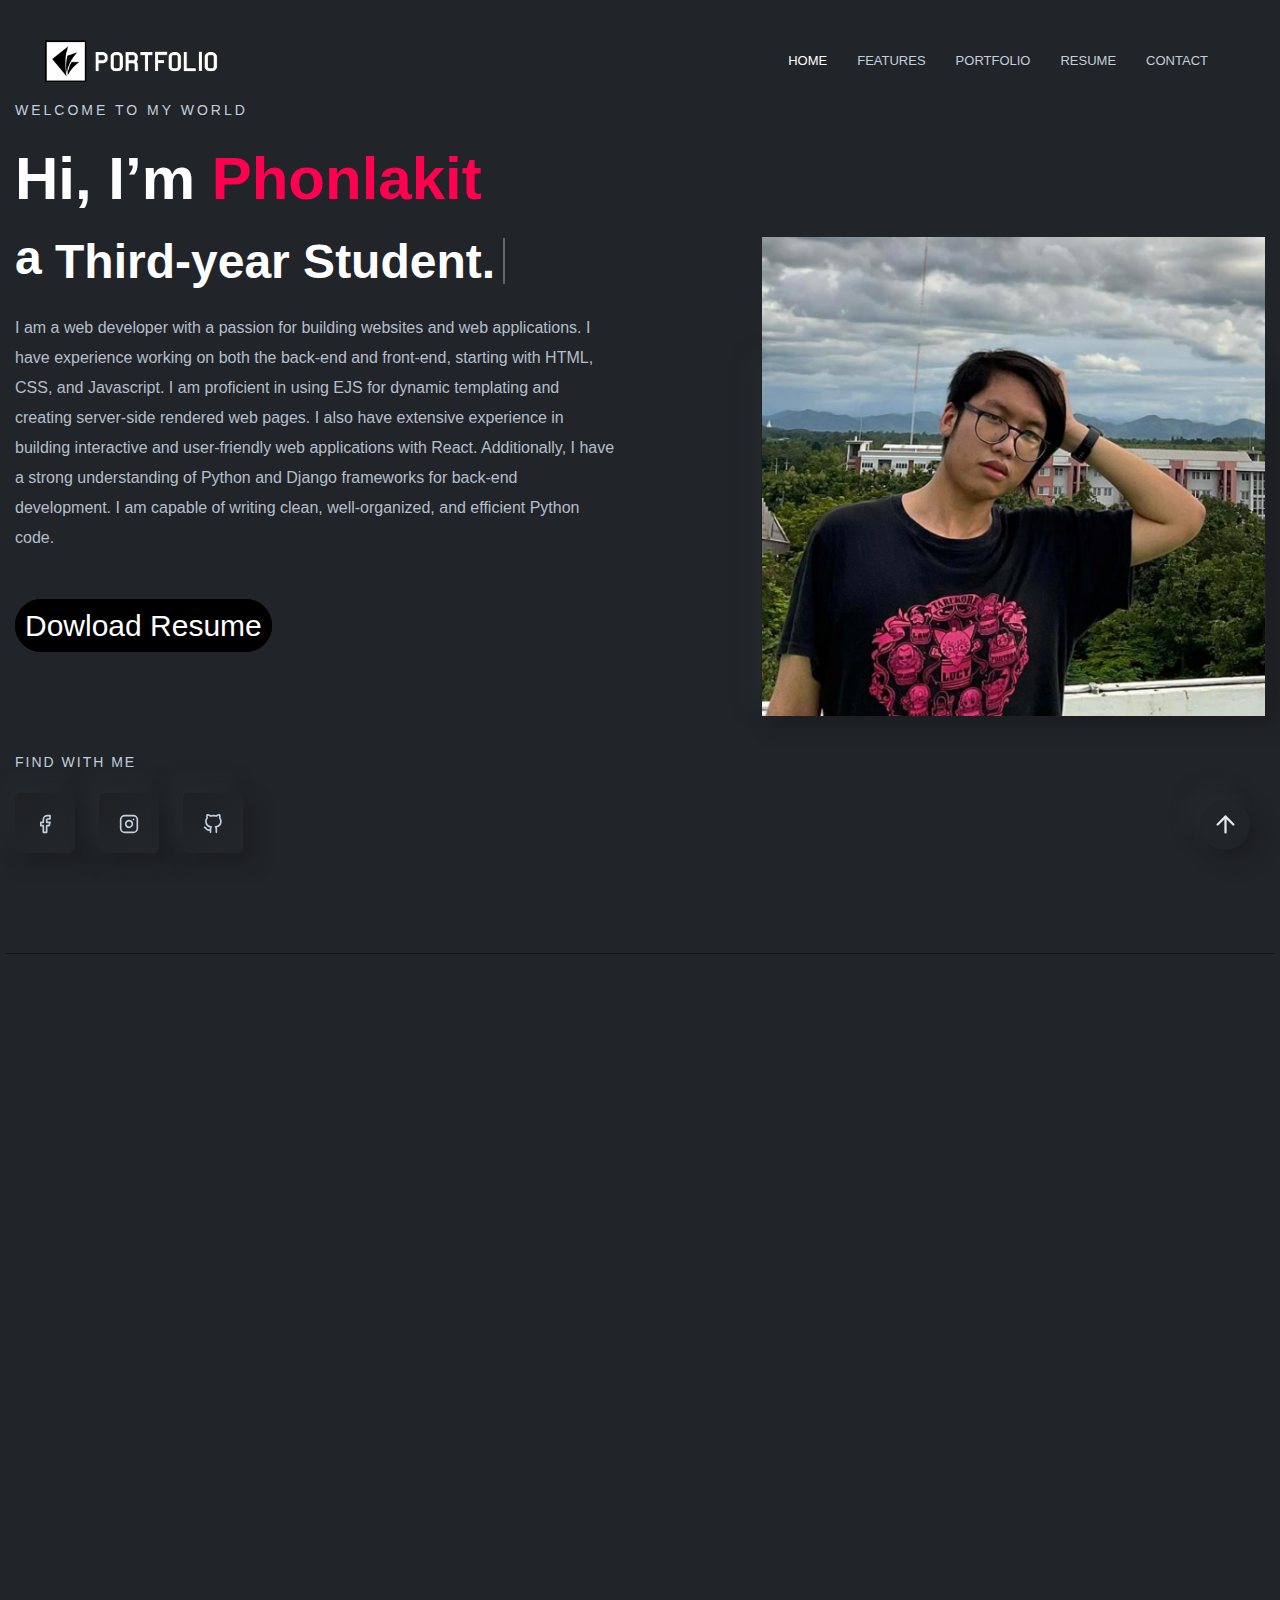
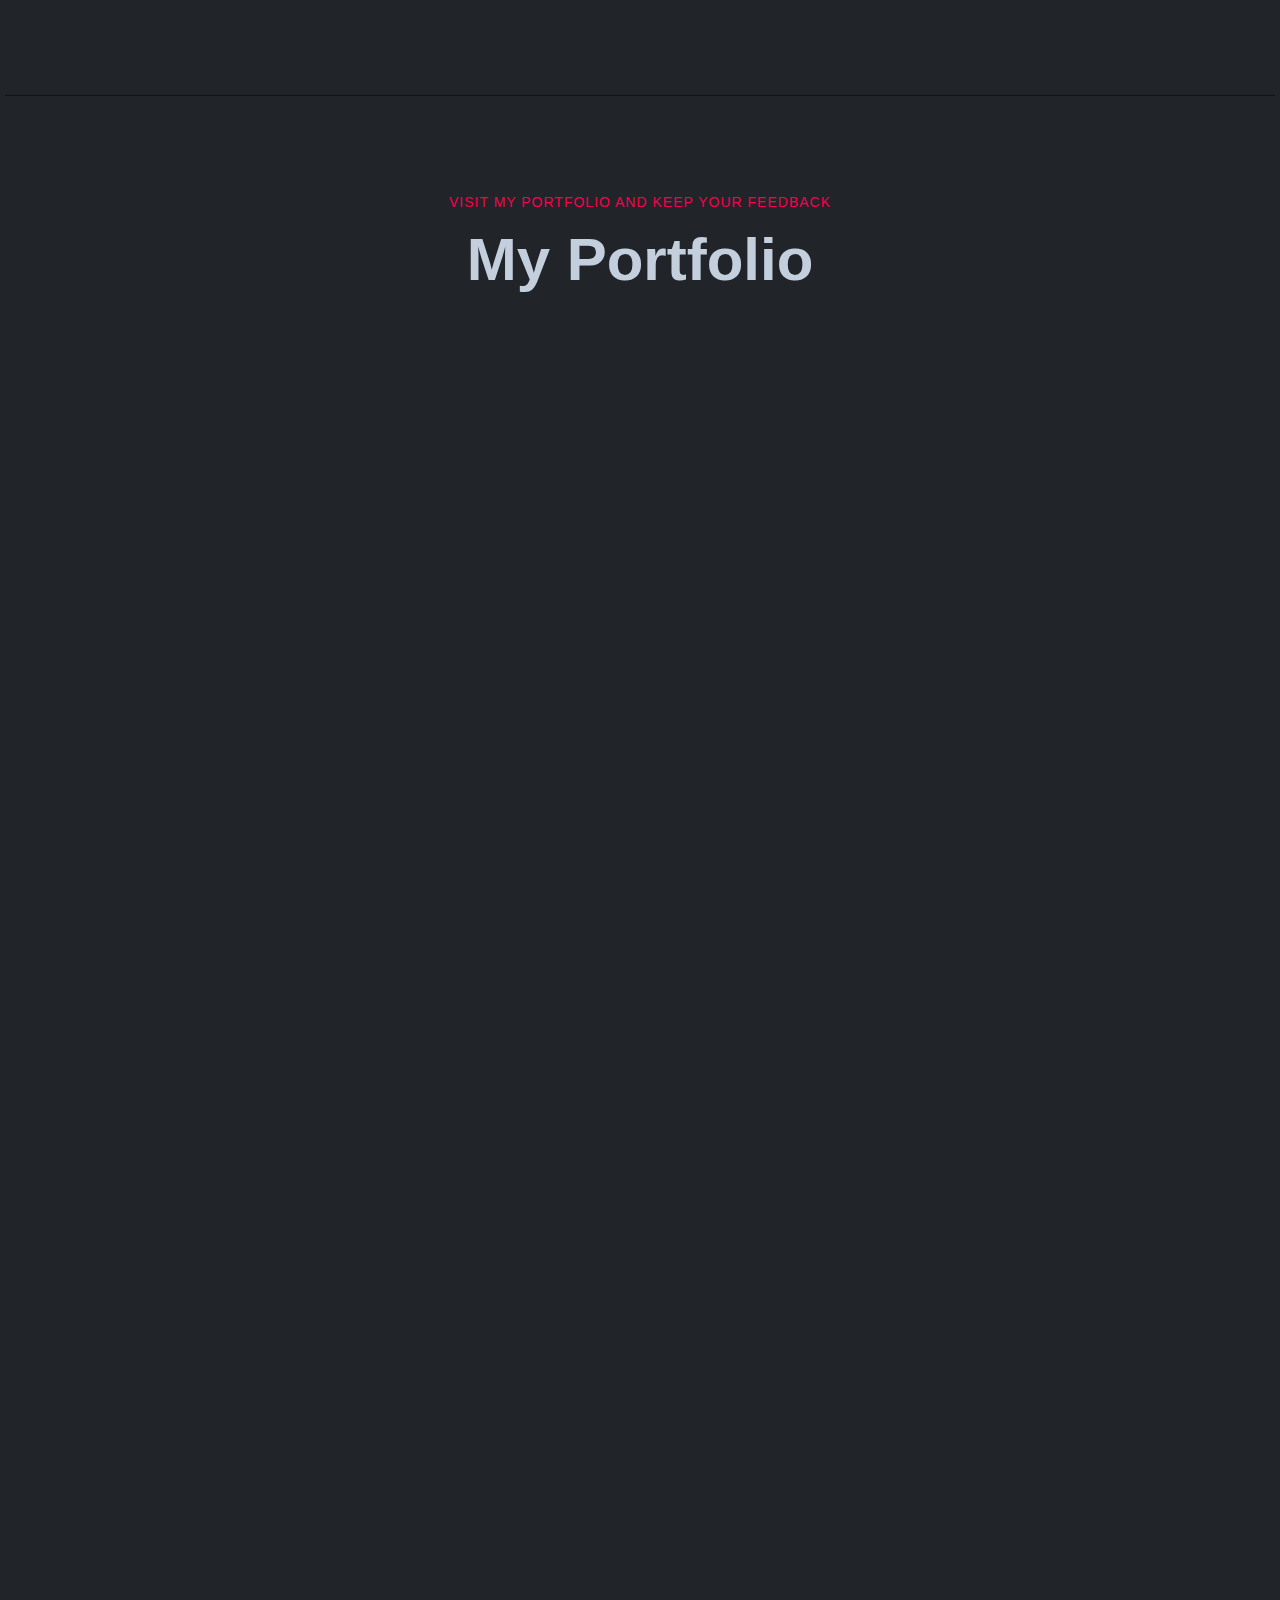
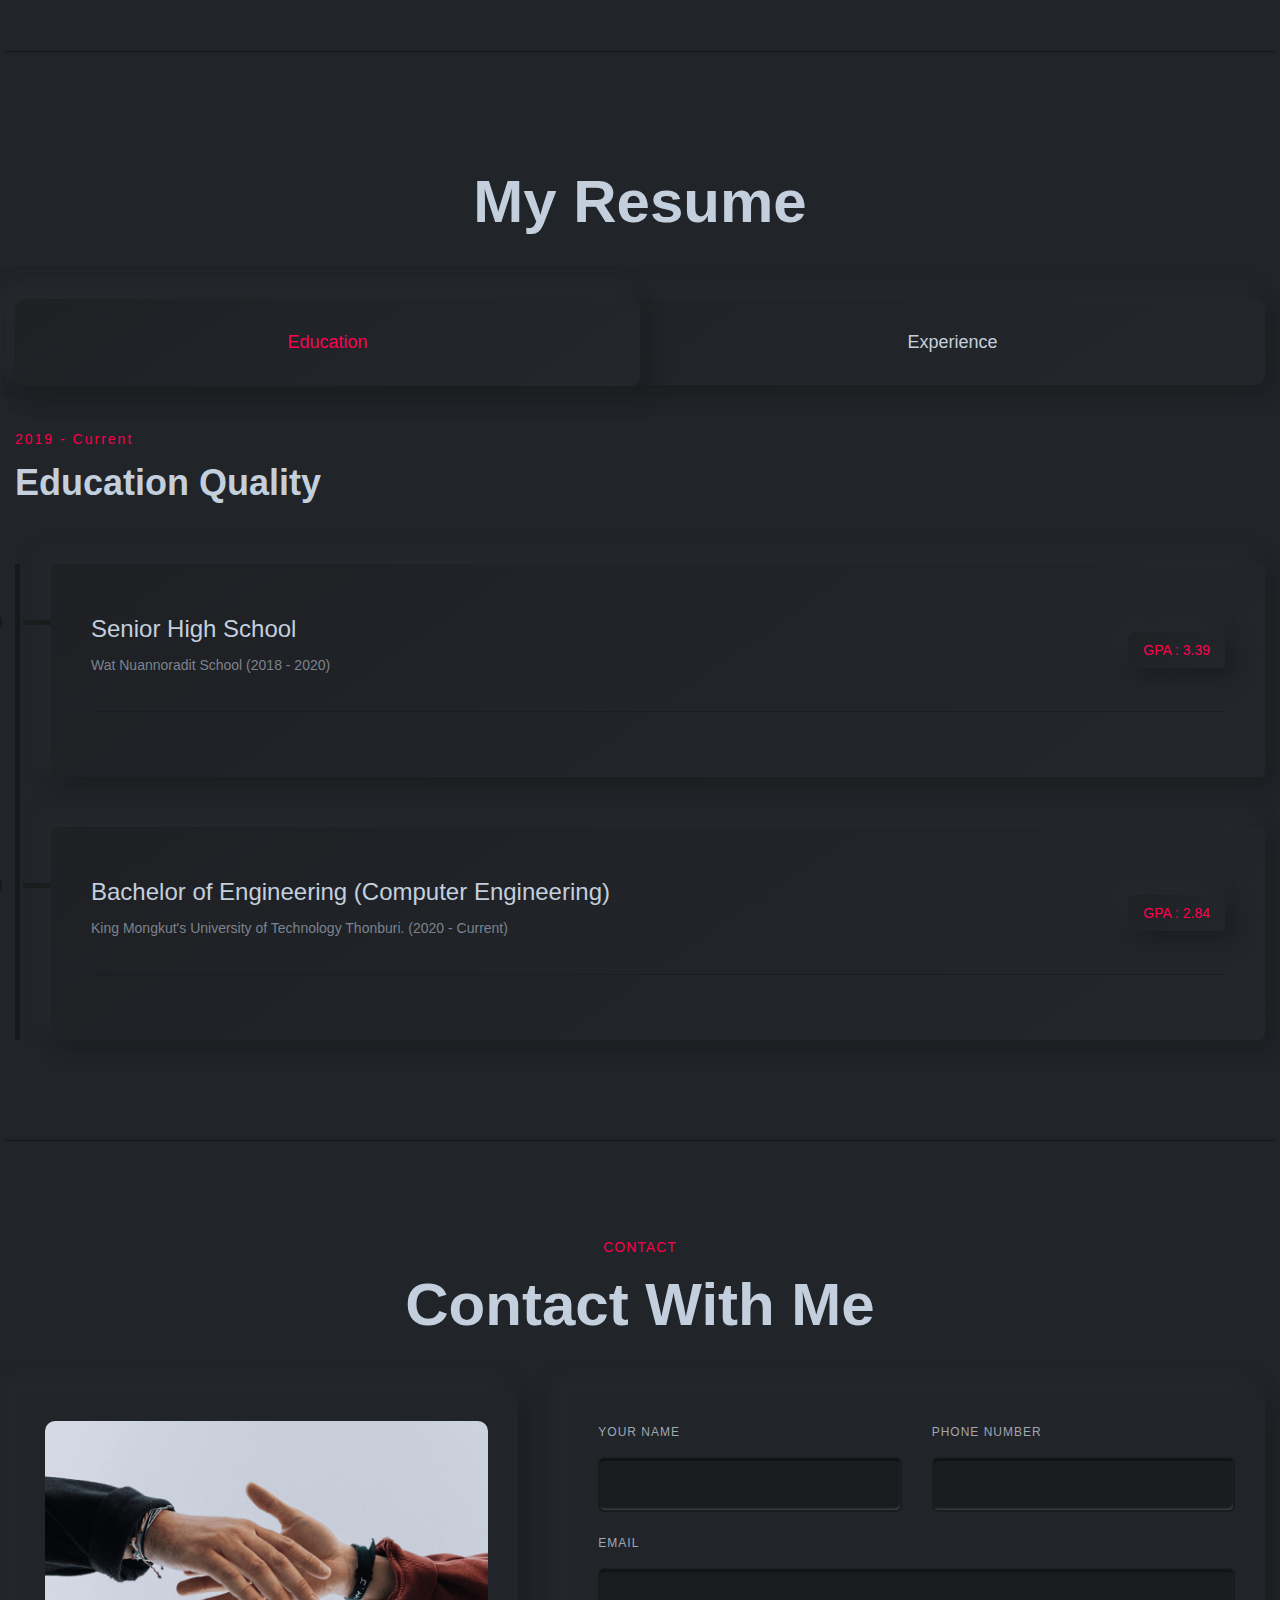
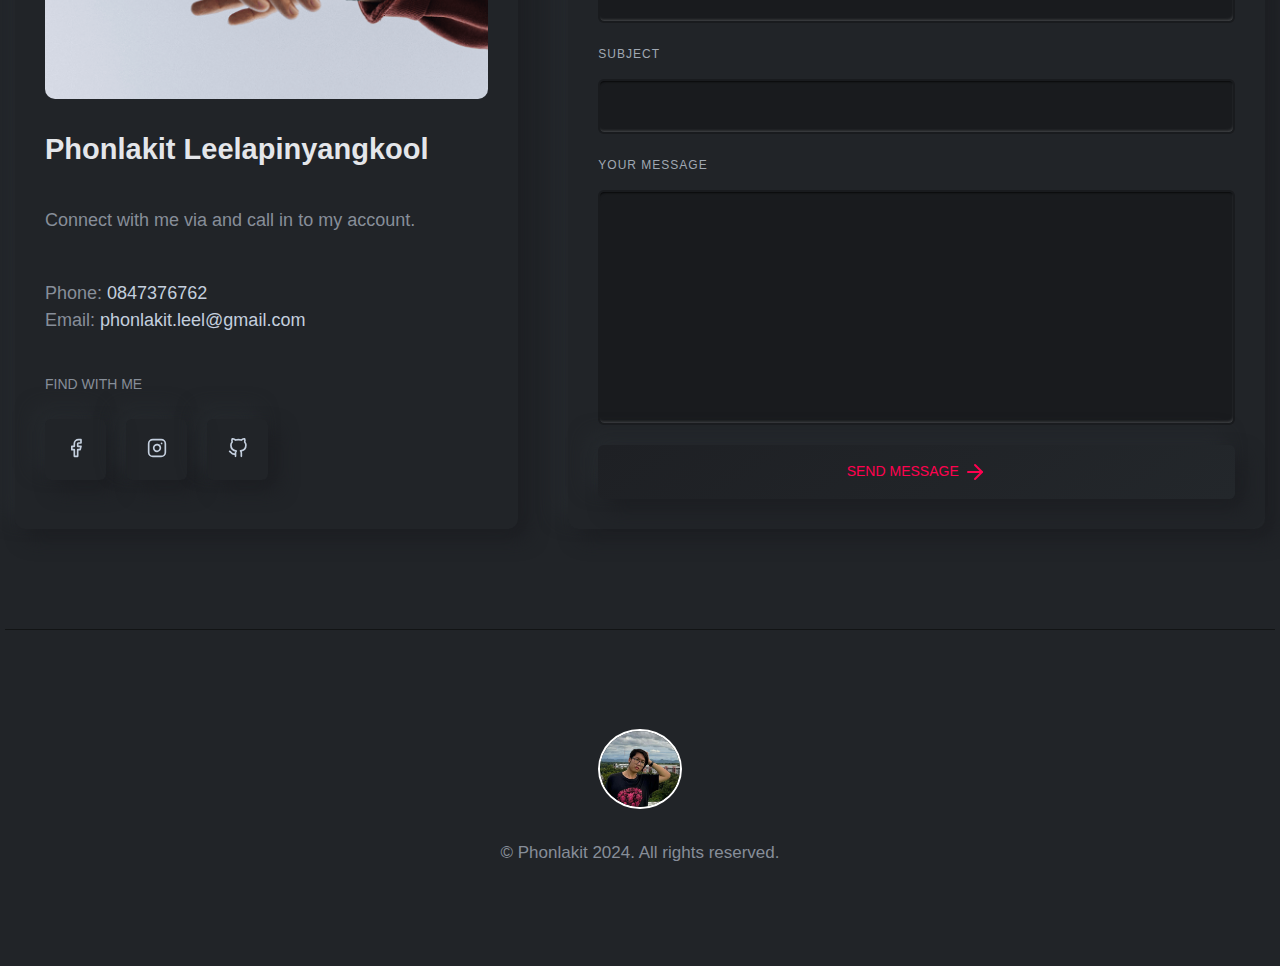
==== commit e4eeabc4: "Update index.html" ====
--- a/index.html
+++ b/index.html
@@ -1064,7 +1064,7 @@
                             <img src="assets/images/slider/my-picture.png" alt="logo" style="border-radius: 50%; border: 2px solid white;" width="80%">
                         </a>
                     </div>
-                    <p class="description mt--30">© Phonlakit 2024. All rights reserved by <a target="_blank"></a></p>
+                    <p class="description mt--30">© Phonlakit 2024. All rights reserved. <a target="_blank"></a></p>
                 </div>
             </div>
         </div>
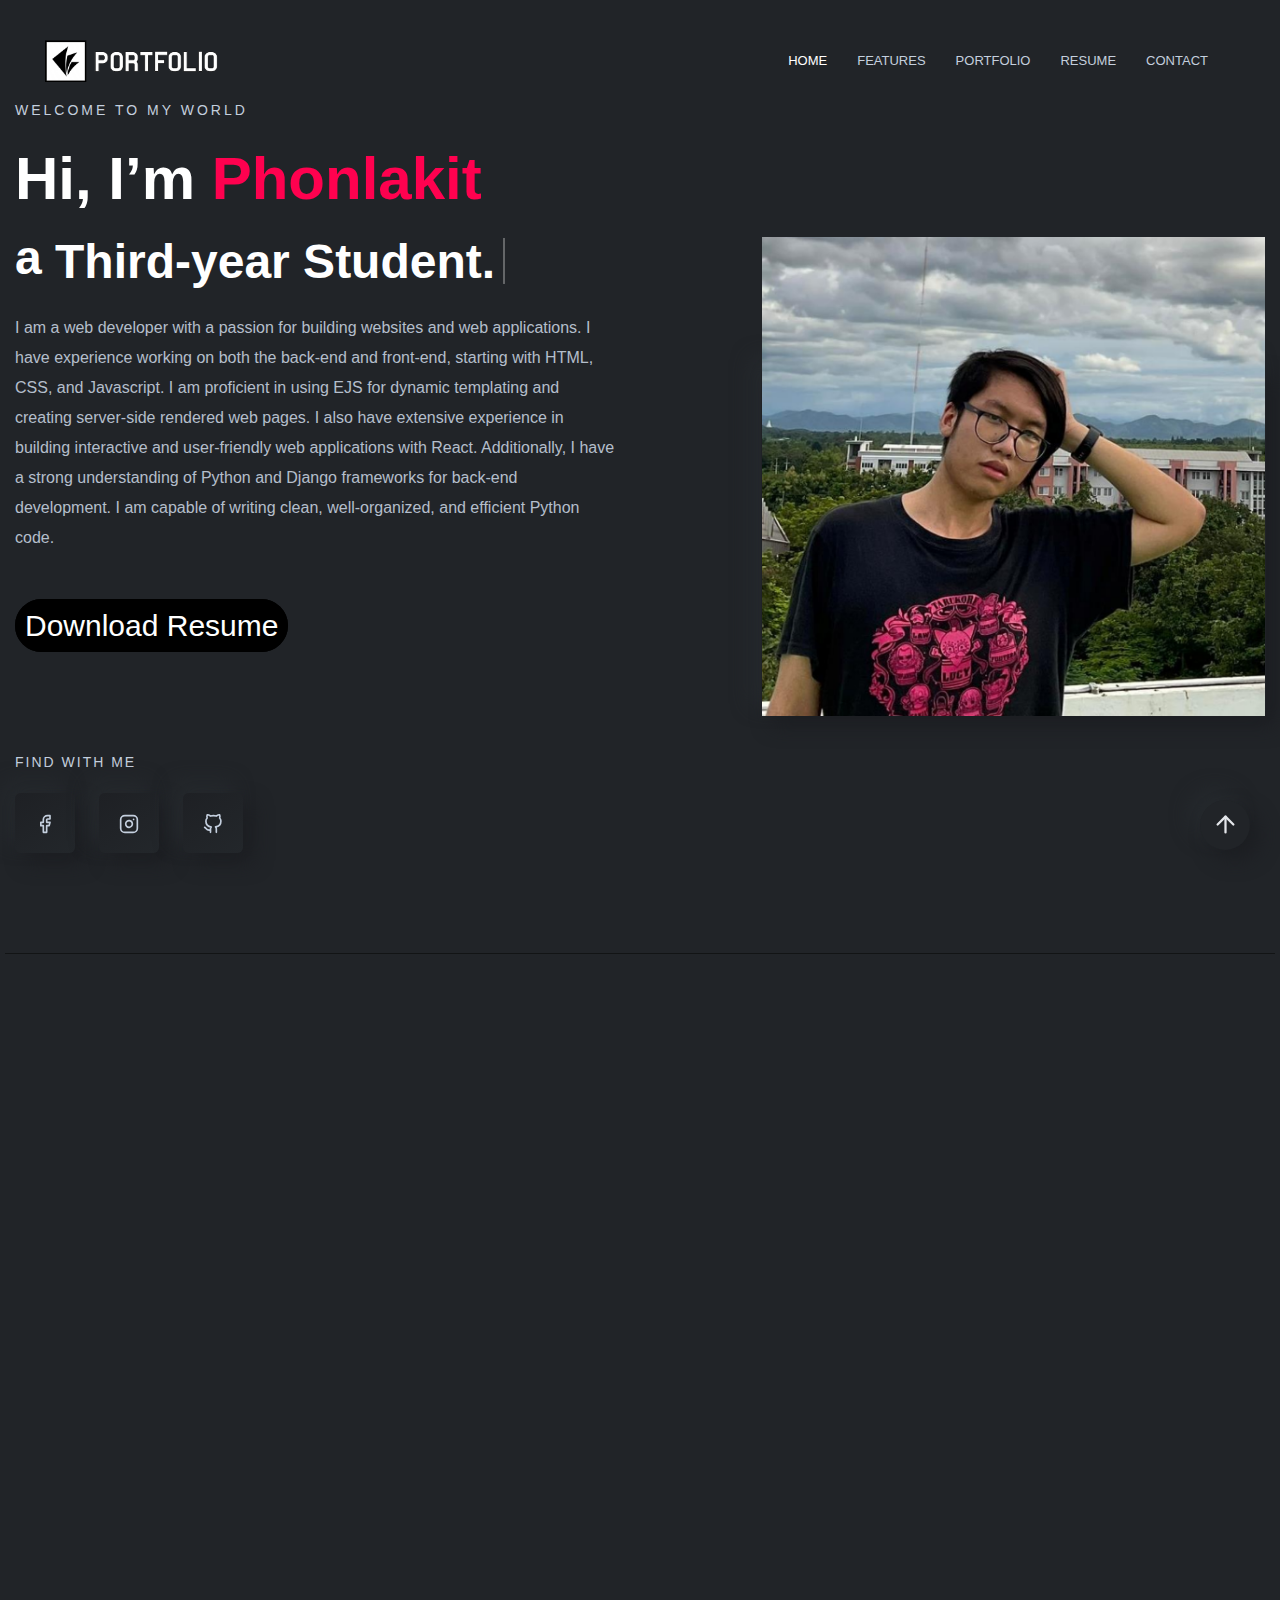
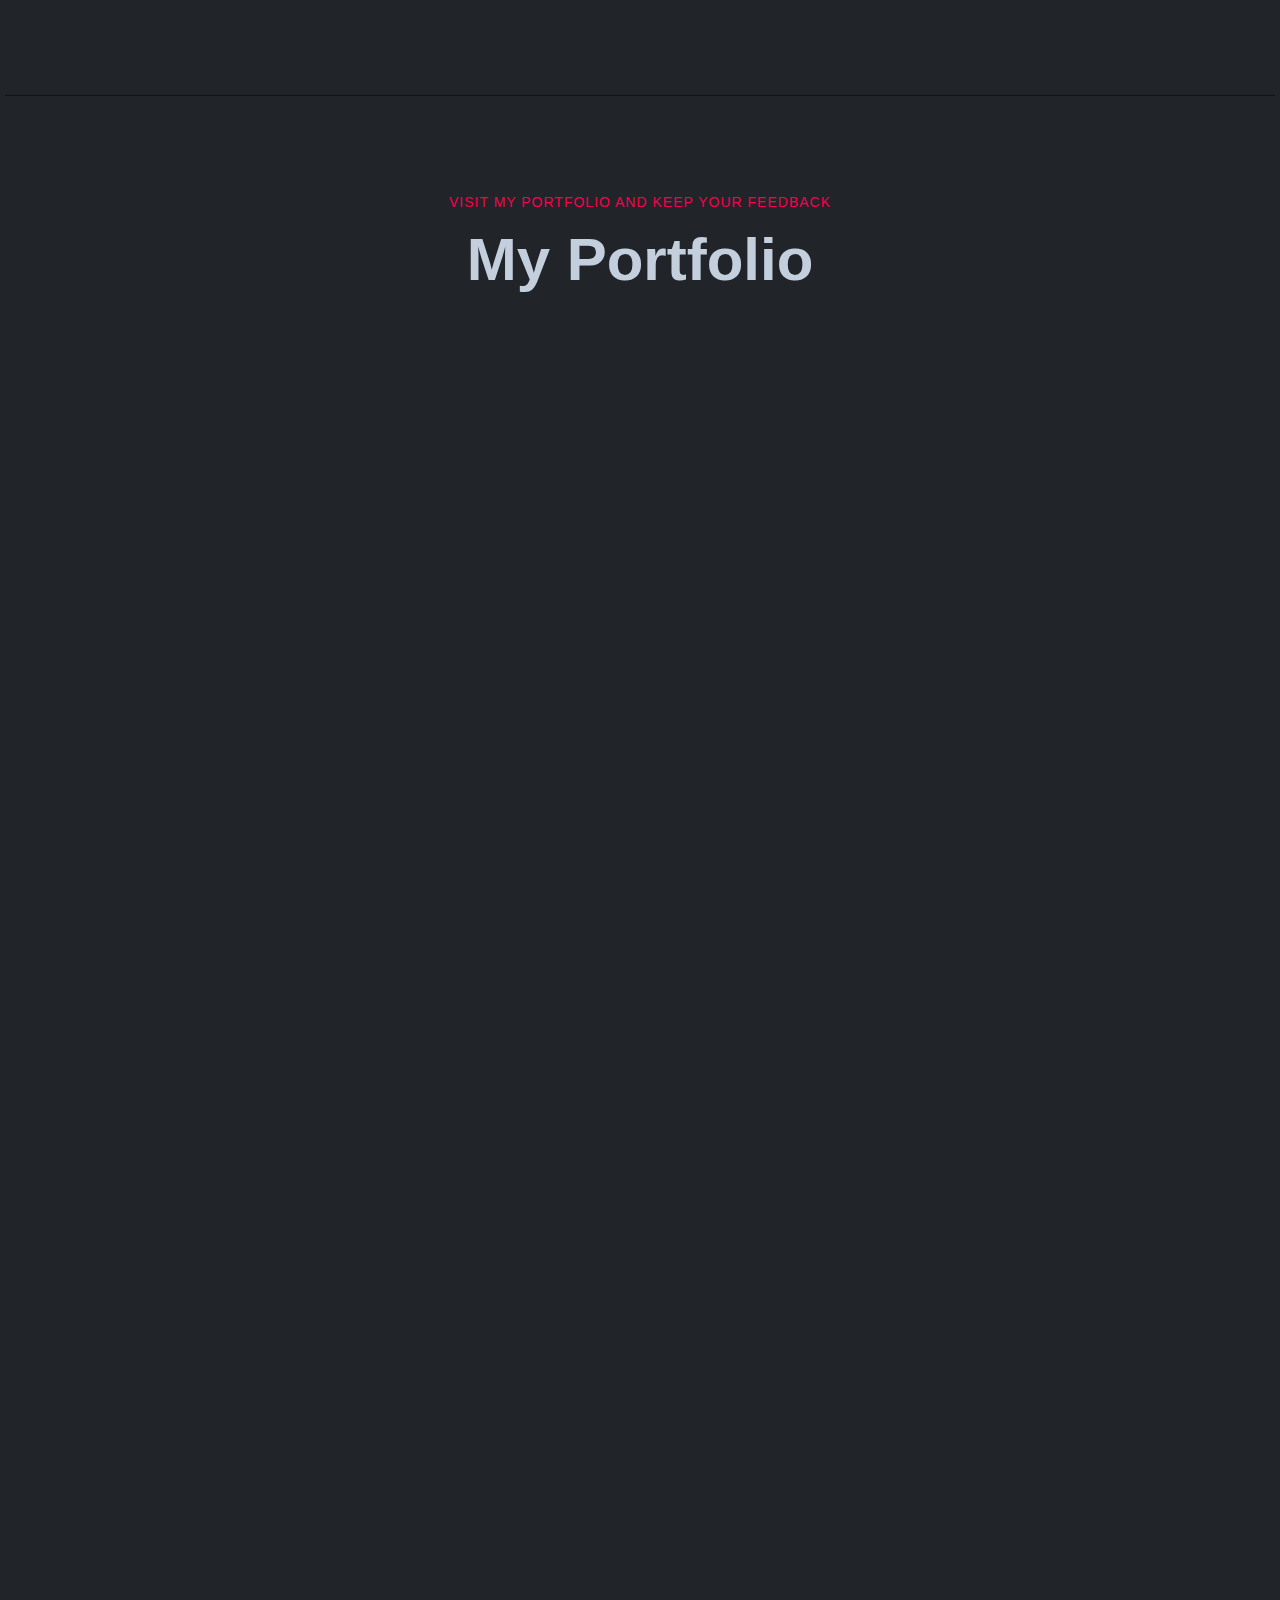
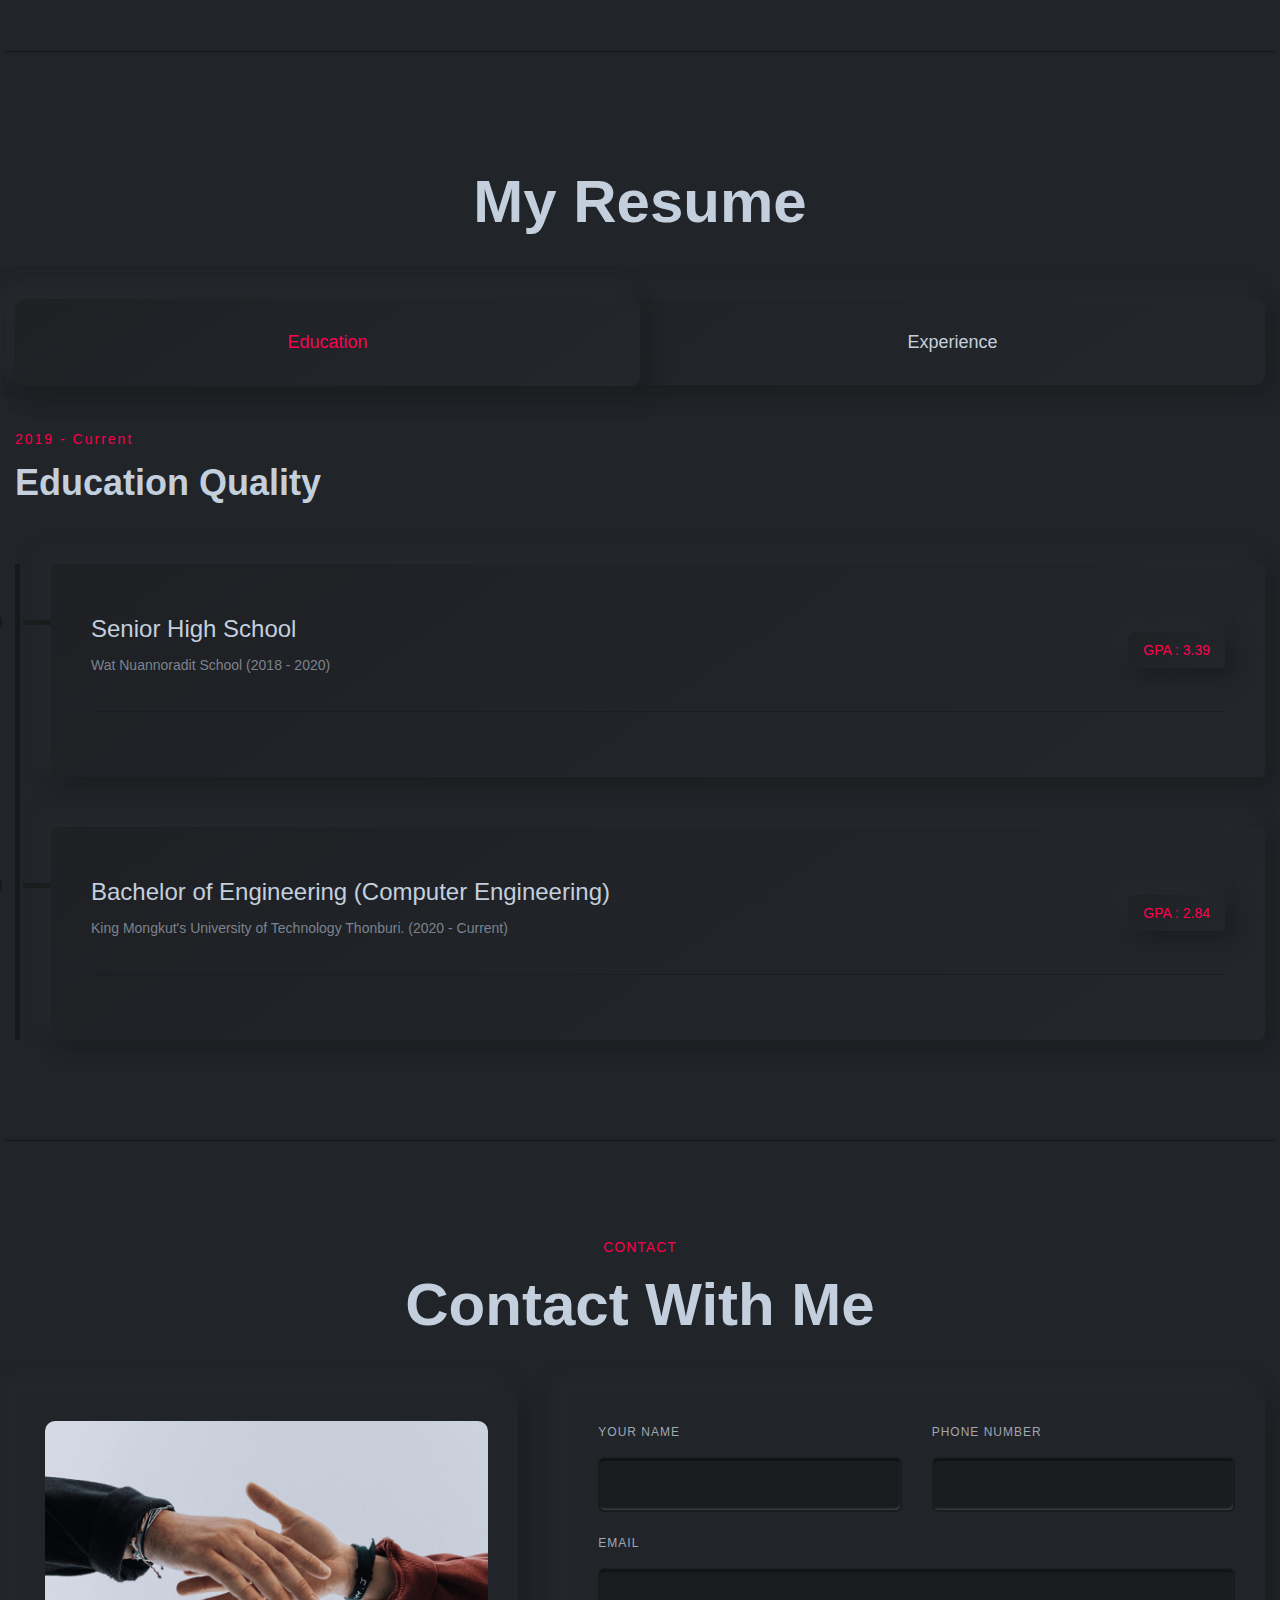
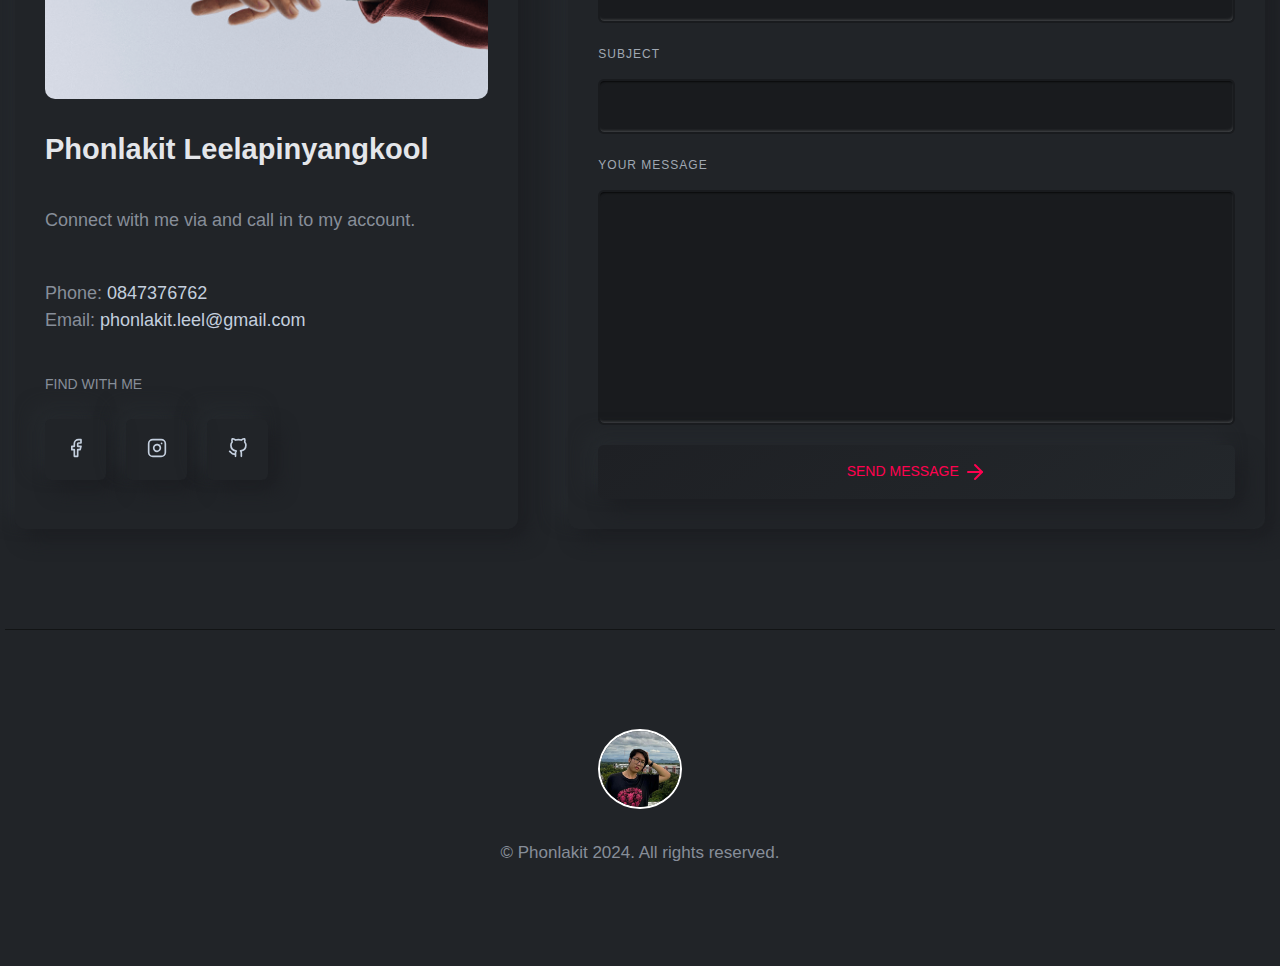
==== commit 715cd74e: "Update index.html" ====
--- a/index.html
+++ b/index.html
@@ -77,7 +77,7 @@
             <div class="menu-top">
                 <div class="menu-header">
                     <a class="logo" href="index.html">
-                        <img src="assets/images/logo/logos-circle.png" alt="Personal Portfolio">
+                        <img src="assets/images/logo/logo.png" alt="Personal Portfolio" width="90%">
                     </a>
                     <div class="close-button">
                         <button class="close-menu-activation close"><i data-feather="x"></i></button>
@@ -151,7 +151,7 @@
                                             I am capable of writing clean, well-organized, and efficient Python code.</p> 
                                     </div>
                                     <div class="link_resume">
-                                        <a class="link_resumes" href="https://drive.google.com/file/d/1Z5lo0MT5Xwk8sVPKBEE-4_jpTLNF9x72/view?usp=sharing" download > Dowload Resume </a>
+                                        <a class="link_resumes" href="https://drive.google.com/file/d/1Z5lo0MT5Xwk8sVPKBEE-4_jpTLNF9x72/view?usp=sharing" download > Download Resume </a>
                                     </div>
                                 </div>
                                 <div class="row">
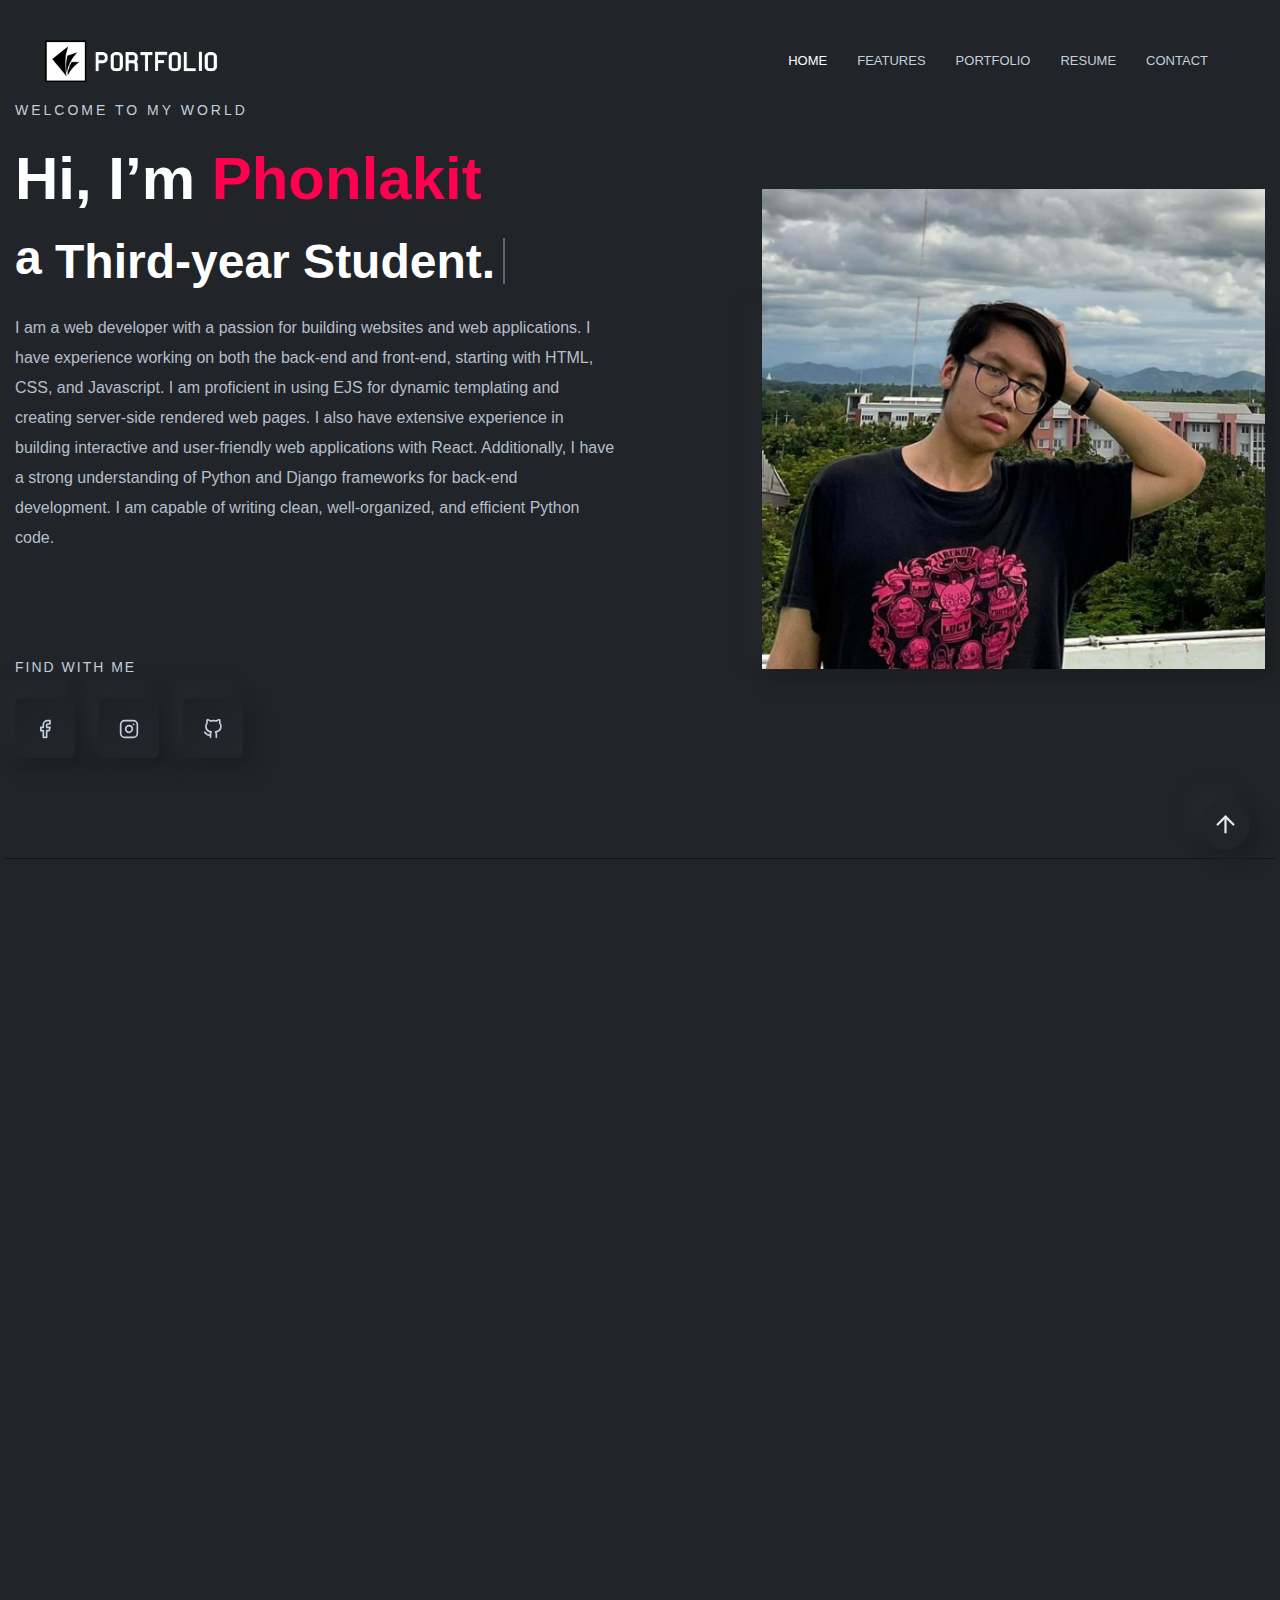
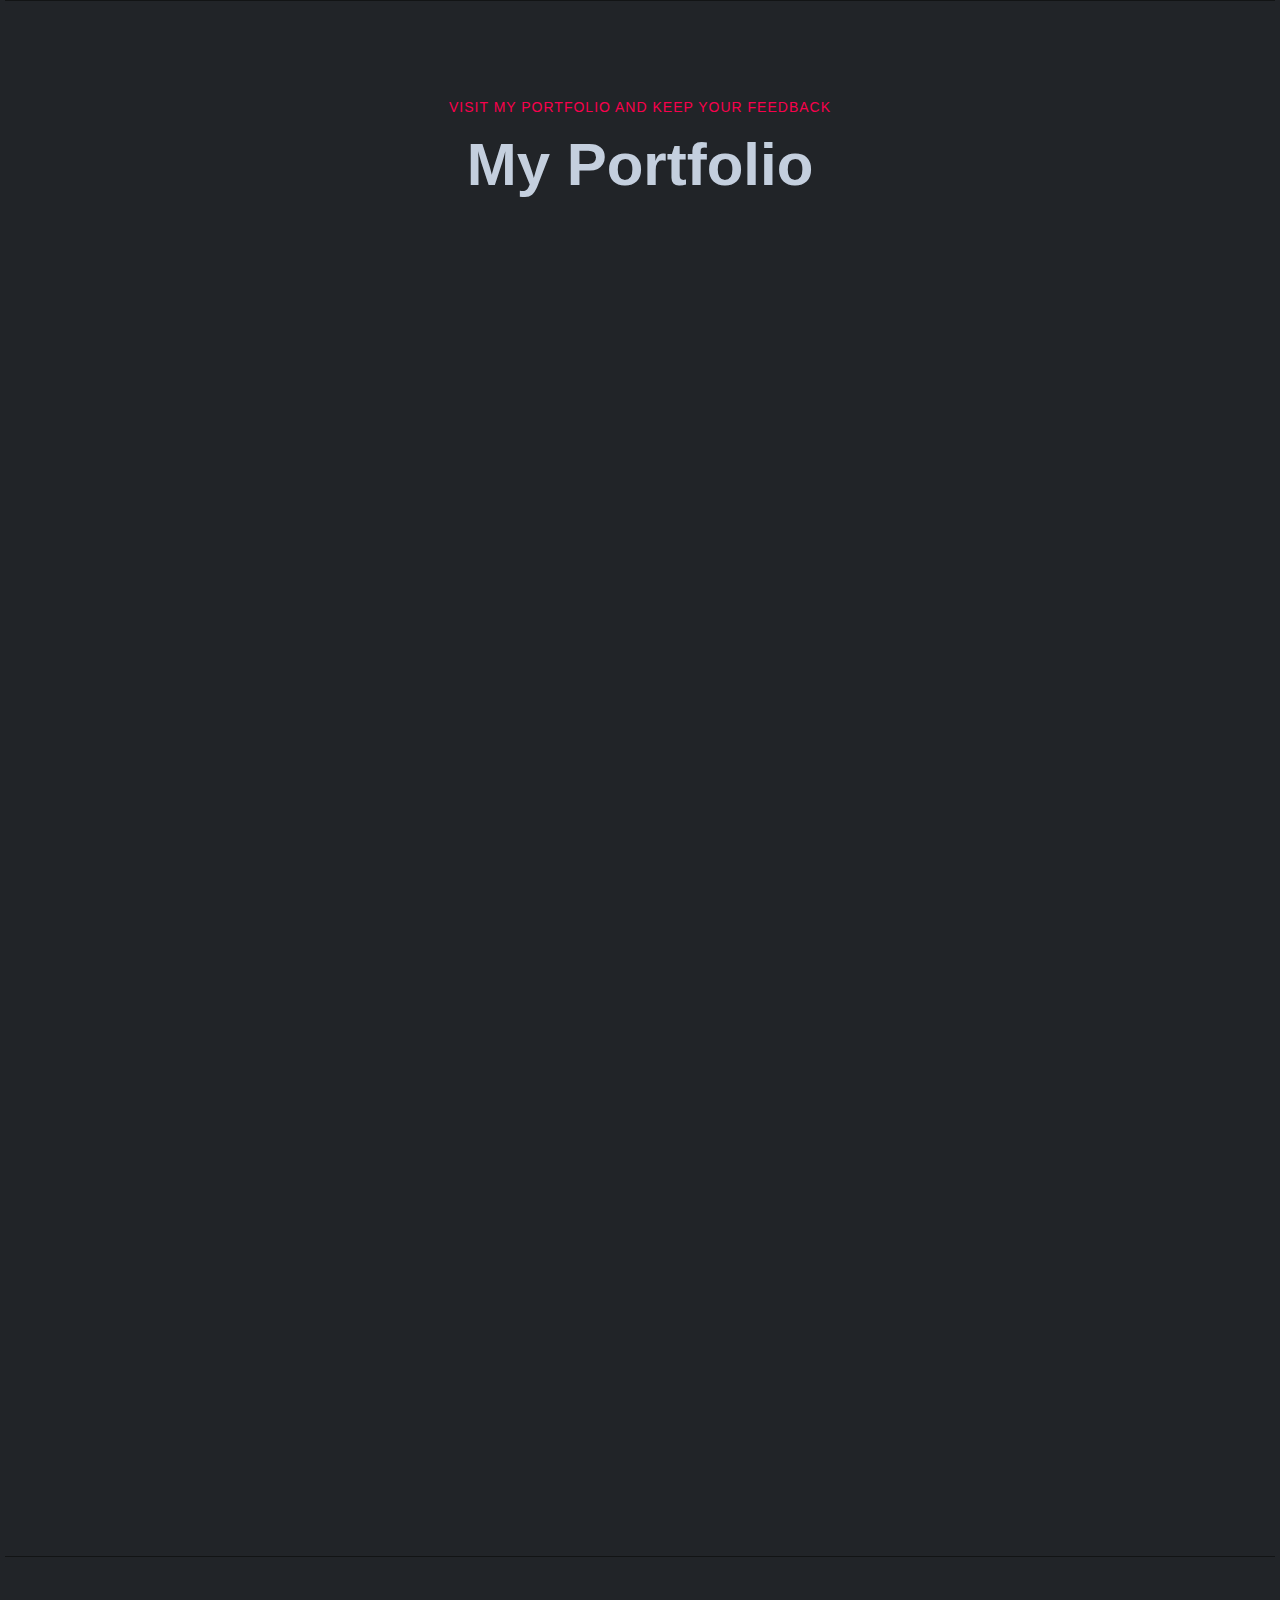
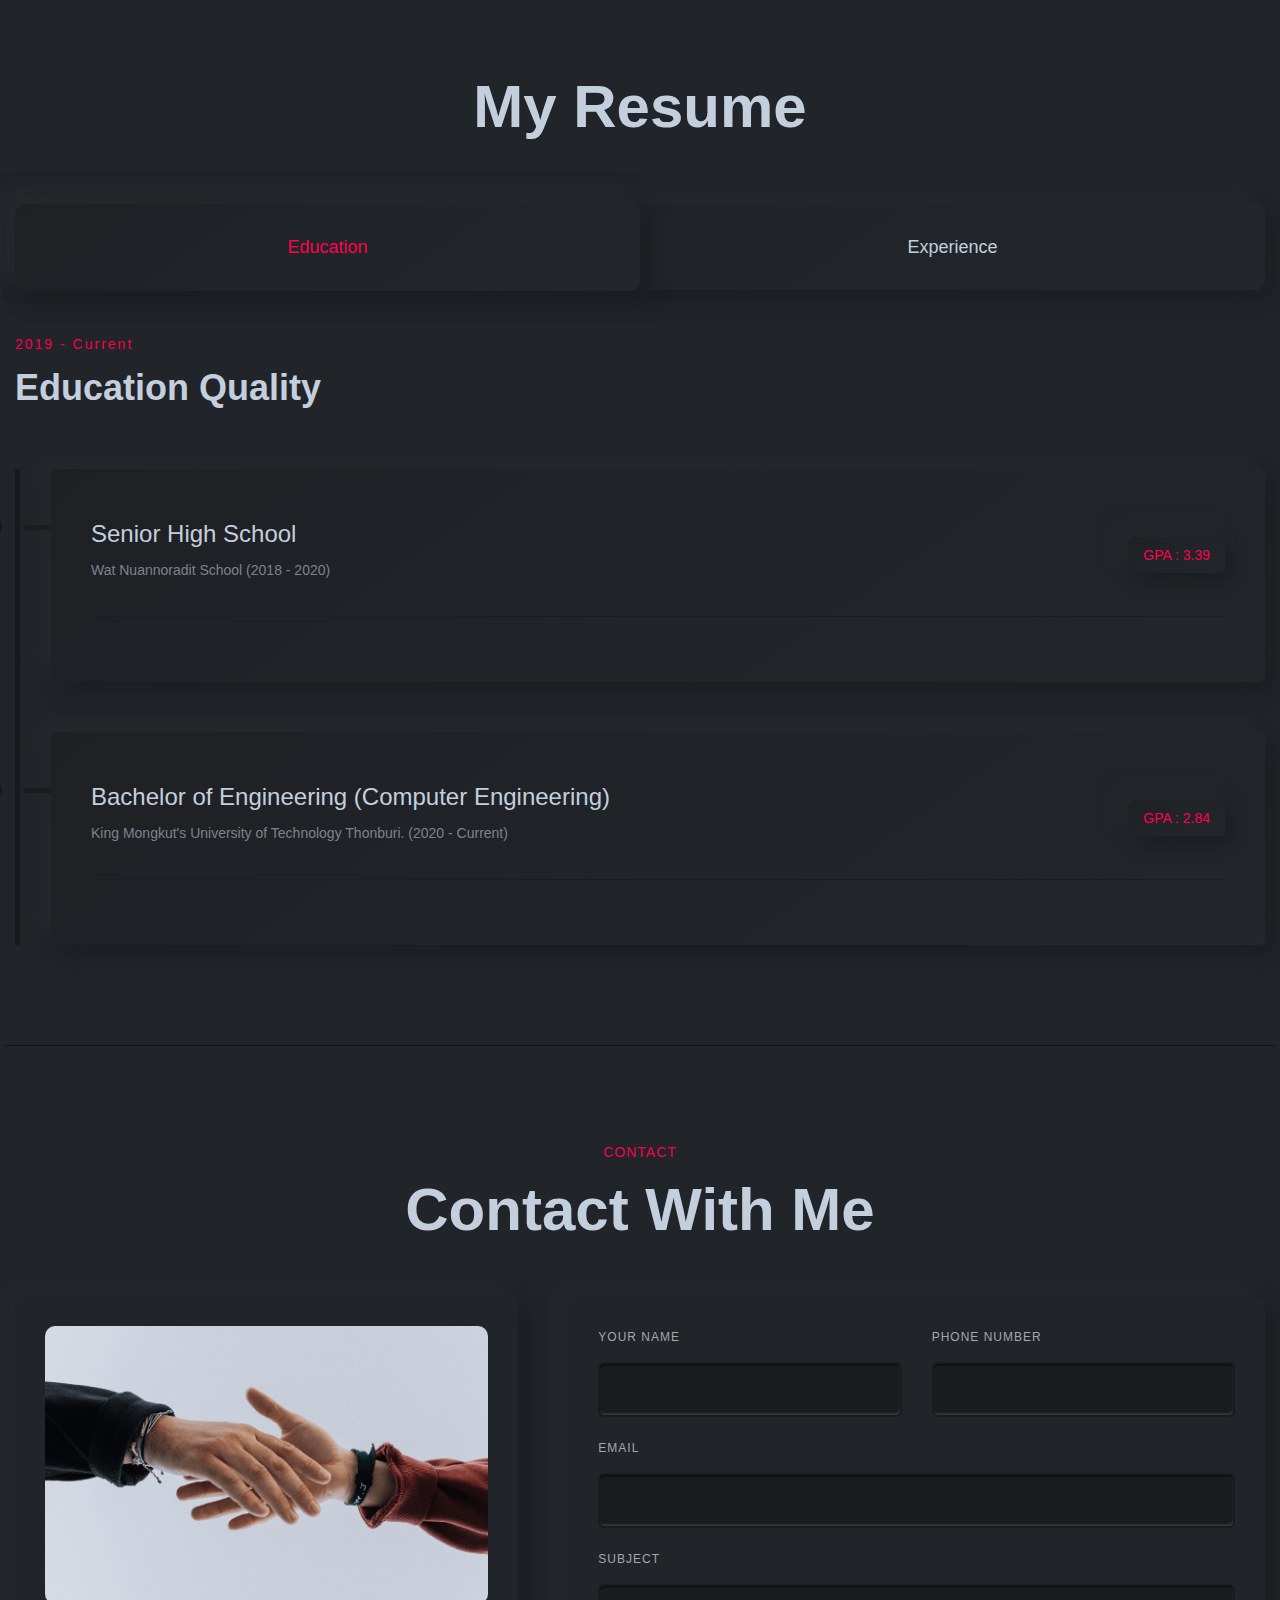
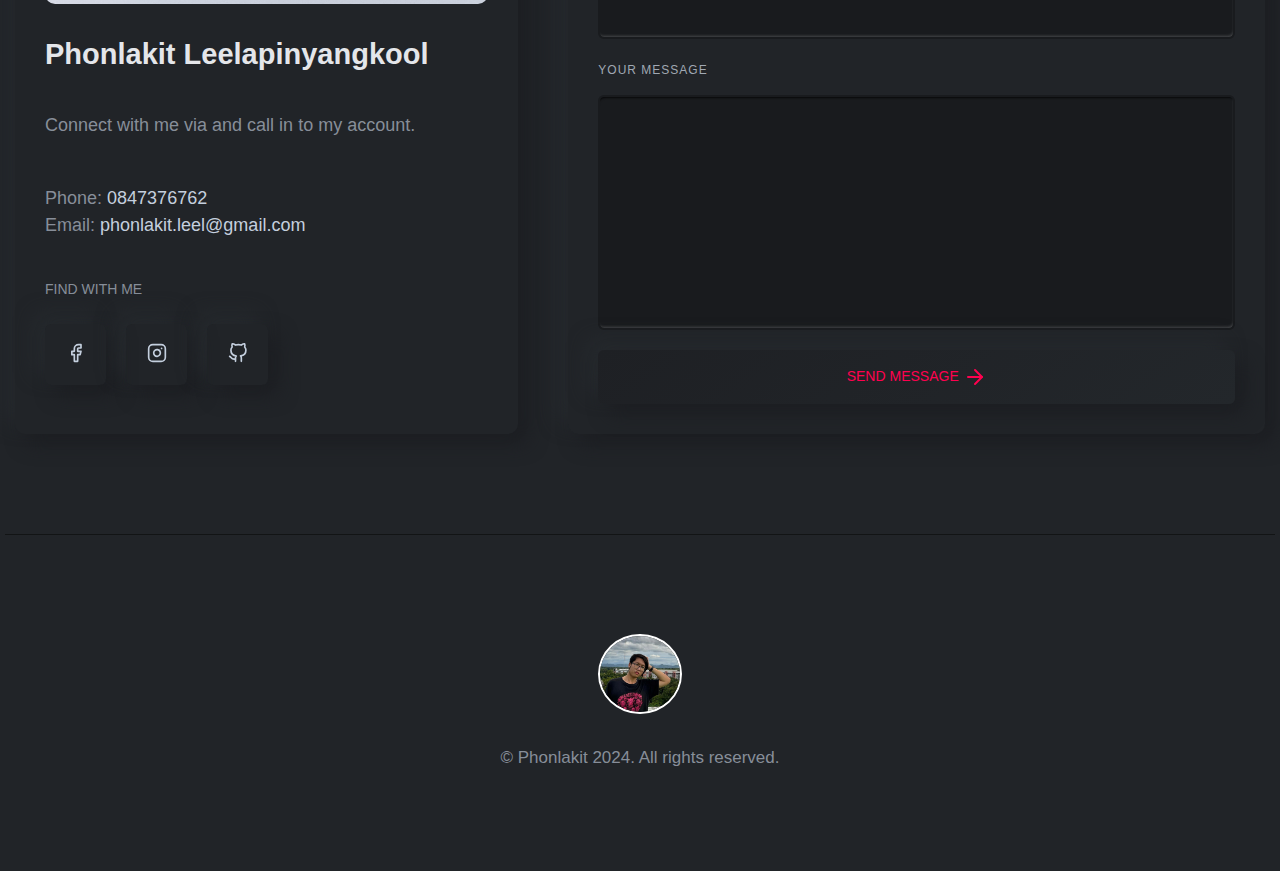
==== commit 87ee361a: "Update index.html" ====
--- a/index.html
+++ b/index.html
@@ -150,9 +150,9 @@
                                             I have a strong understanding of Python and Django frameworks for back-end development. 
                                             I am capable of writing clean, well-organized, and efficient Python code.</p> 
                                     </div>
-                                    <div class="link_resume">
-                                        <a class="link_resumes" href="https://drive.google.com/file/d/1Z5lo0MT5Xwk8sVPKBEE-4_jpTLNF9x72/view?usp=sharing" download > Download Resume </a>
-                                    </div>
+                                   <!-- <div class="link_resume">
+                                        <a class="link_resumes" href="https://drive.google.com/file/d/1yGpAqLgmVYykskqdRqTa9izOsvd19ycp/view?usp=sharing" download > Download Resume </a>
+                                    </div> -->
                                 </div>
                                 <div class="row">
                                     <div class="col-lg-6 col-xl-6 col-md-6 col-sm-6 col-12">
